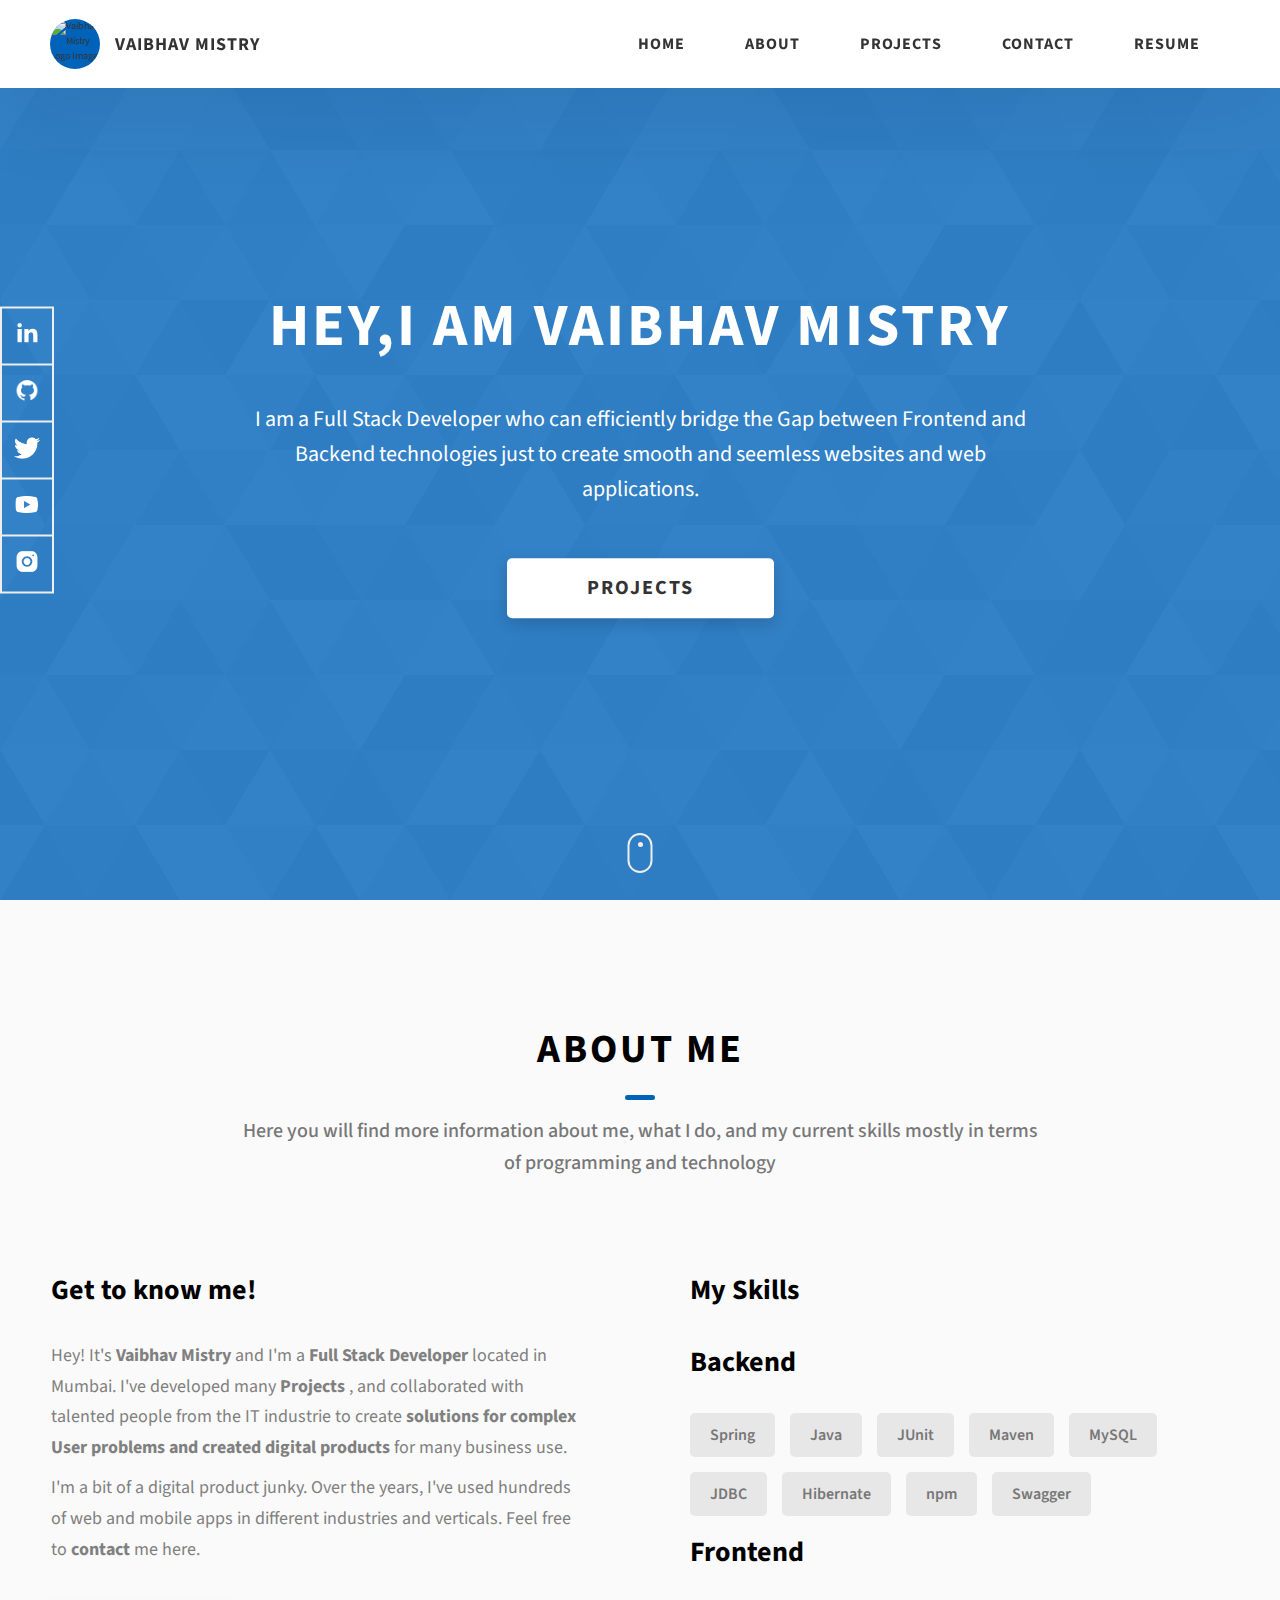
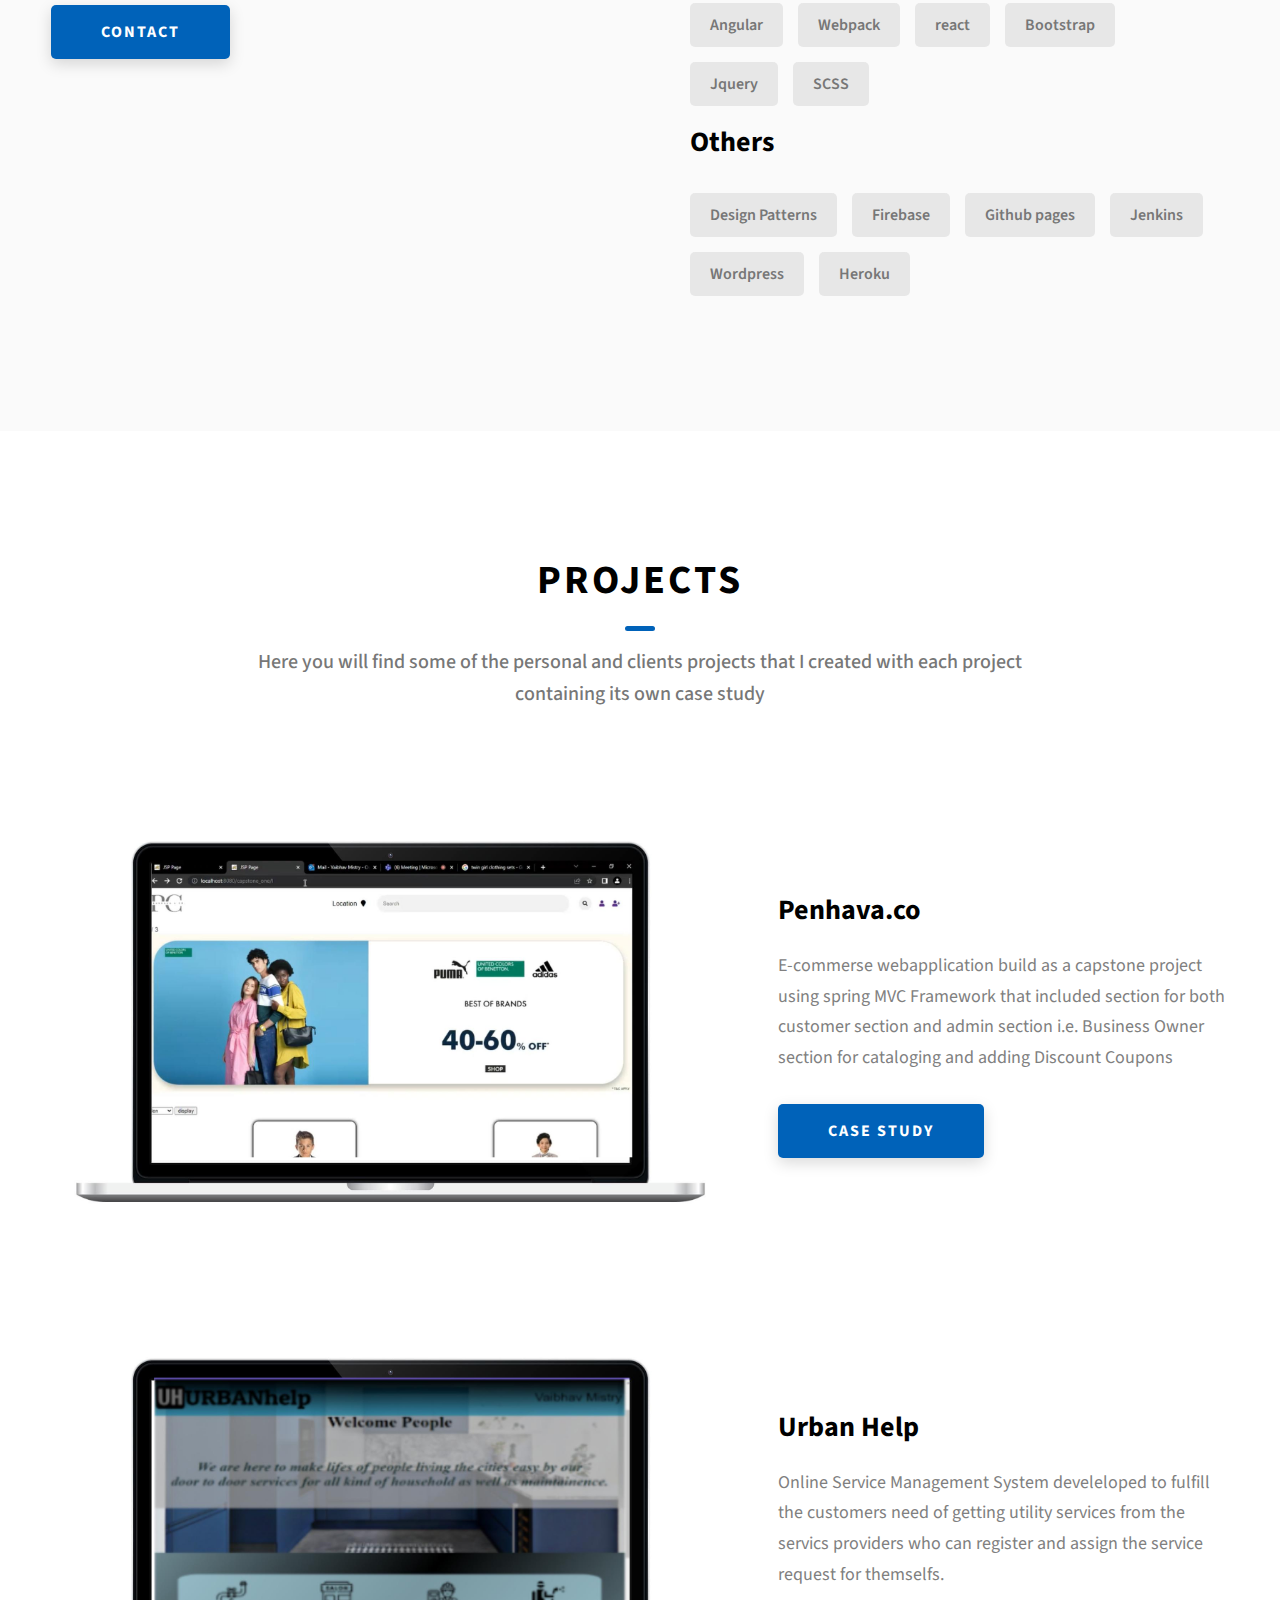
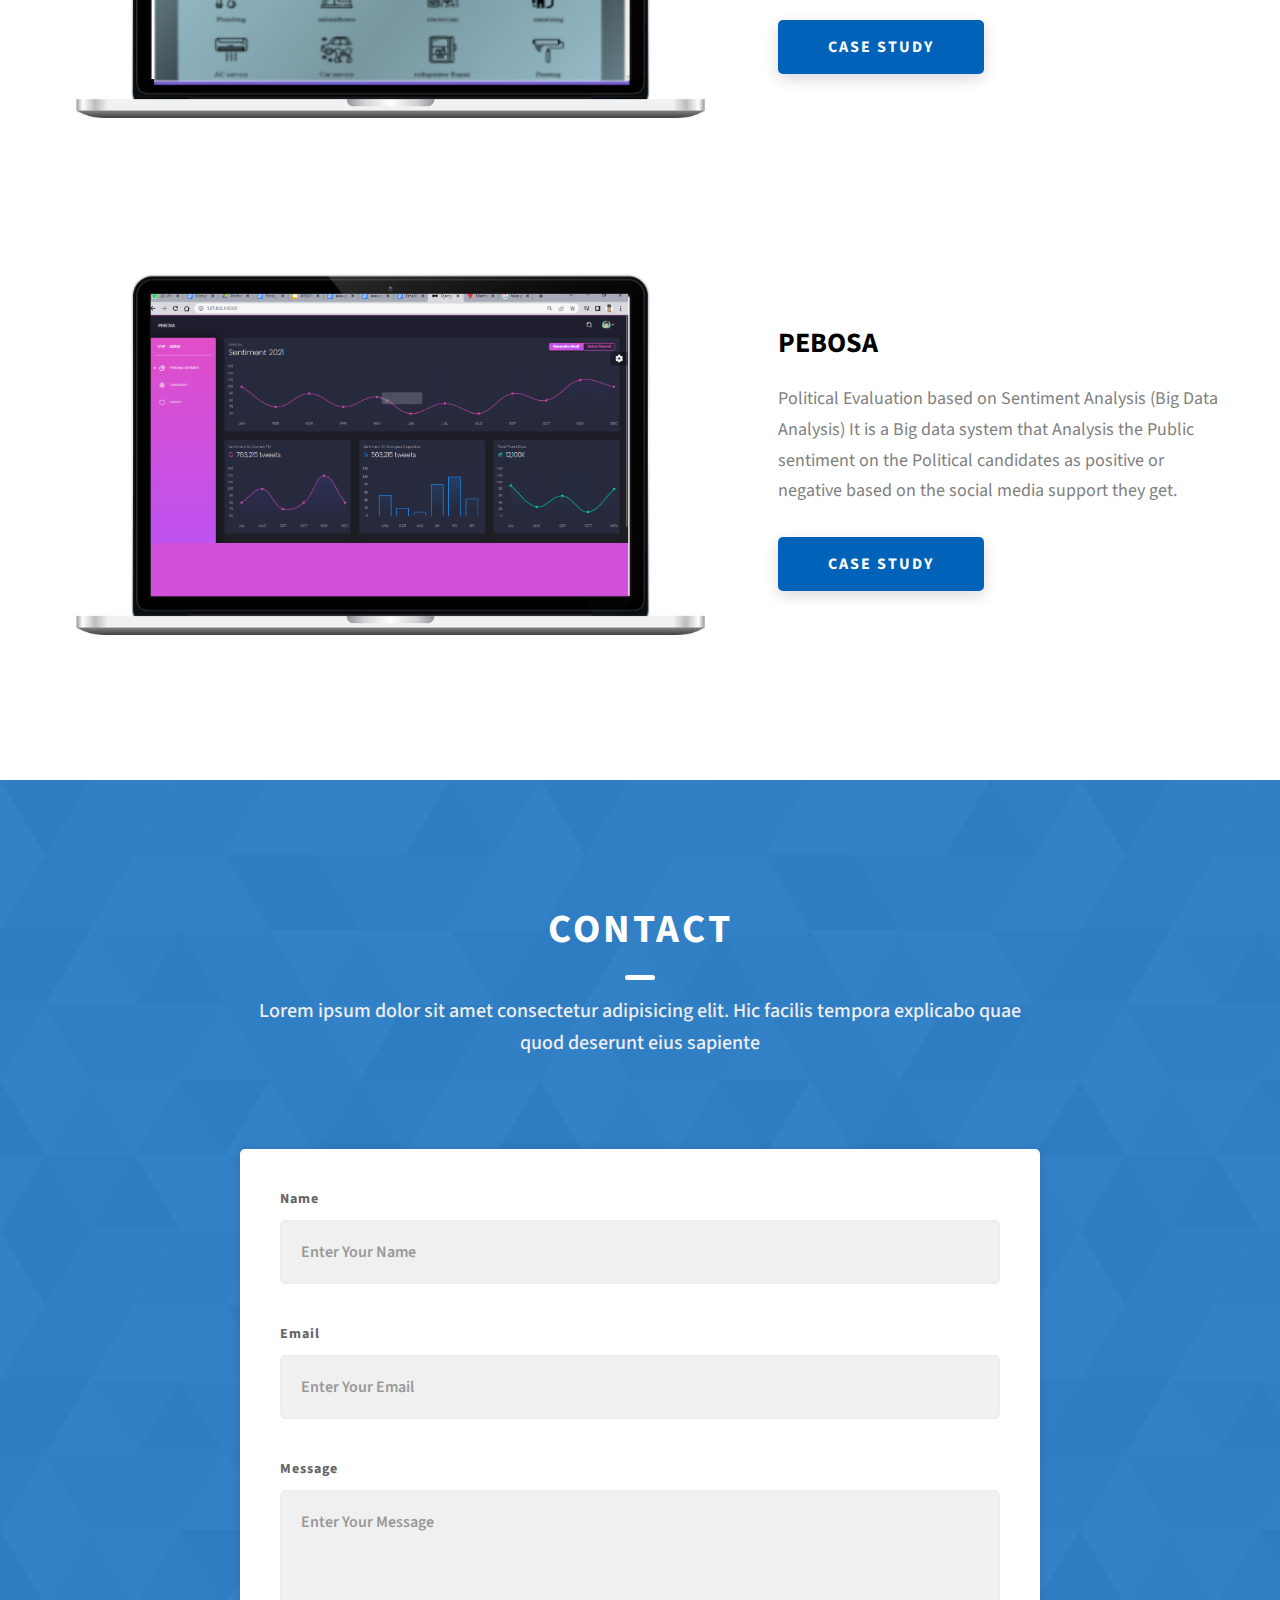
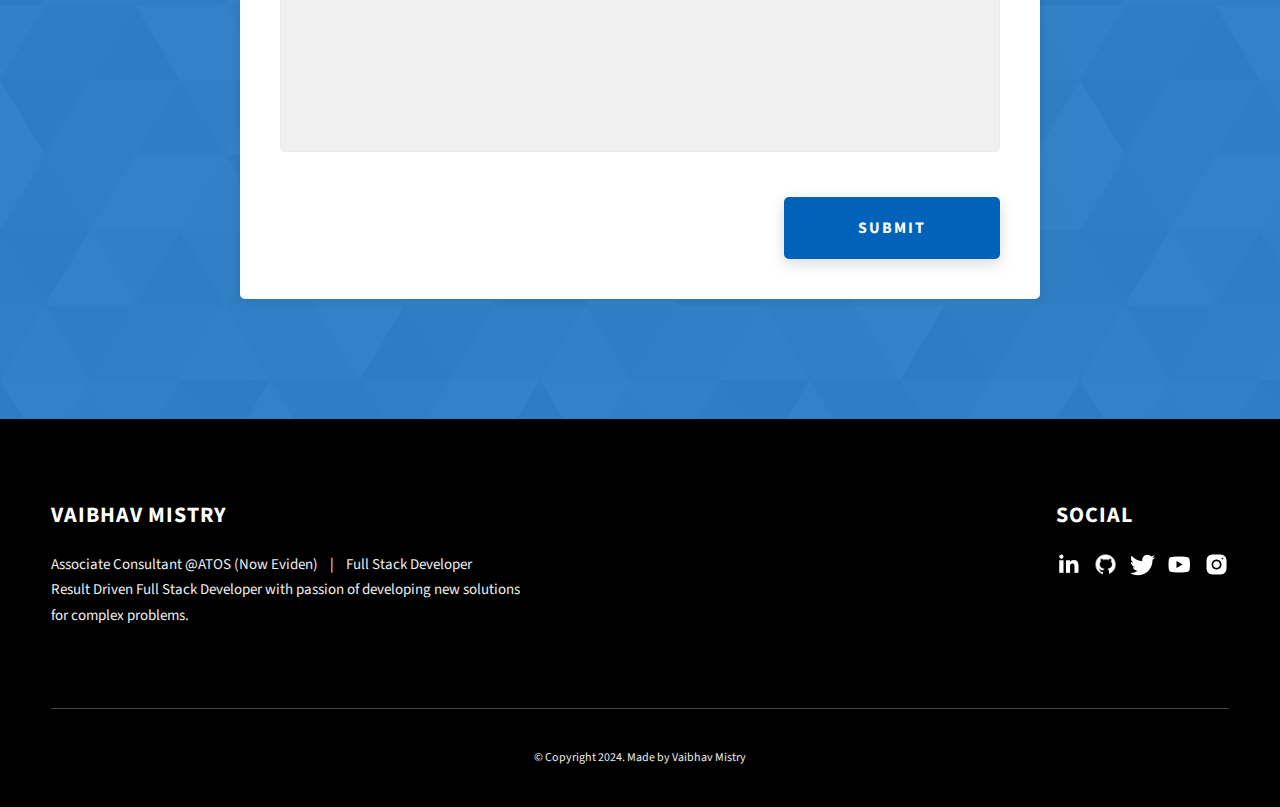
==== index1.html @ bd31952a "modified the portfolio" ====
<!DOCTYPE html>
<html lang="en">
  <head>
    <meta charset="UTF-8" />
    <meta name="viewport" content="width=device-width, initial-scale=1.0" />
    <meta http-equiv="X-UA-Compatible" content="ie=edge" />
    <title>Vaibhav Mistry</title>
    <meta name="description" content="Portfolio Template for Developer" />

    <link rel="stylesheet" href="style2.css" />

    <link rel="preconnect" href="https://fonts.googleapis.com" />
    <link rel="preconnect" href="https://fonts.gstatic.com" crossorigin />
    <link
      href="https://fonts.googleapis.com/css2?family=Source+Sans+Pro:wght@400;600;700;900&display=swap"
      rel="stylesheet"
    />
  </head>
  <body>
    <header class="header">
      <div class="header__content">
        <div class="header__logo-container">
          <div class="header__logo-img-cont">
            <img
              src="photo.jpg"
              alt="Vaibhav Mistry Logo Image"
              class="header__logo-img"
            />
          </div>
          <span class="header__logo-sub">Vaibhav Mistry</span>
        </div>
        <div class="header__main">
          <ul class="header__links">
            <li class="header__link-wrapper">
              <a href="./index.html" class="header__link"> Home </a>
            </li>
            <li class="header__link-wrapper">
              <a href="./index.html#about" class="header__link">About </a>
            </li>
            <li class="header__link-wrapper">
              <a href="./index.html#projects" class="header__link">
                Projects
              </a>
            </li>
            <li class="header__link-wrapper">
              <a href="./index.html#contact" class="header__link"> Contact </a>
            </li>
            <li class="header__link-wrapper">
              <a href="./index.html" class="header__link"> Resume </a>
            </li>
          </ul>
          <div class="header__main-ham-menu-cont">
            <img
              src="./assets/svg/ham-menu.svg"
              alt="hamburger menu"
              class="header__main-ham-menu"
            />
            <img
              src="./assets/svg/ham-menu-close.svg"
              alt="hamburger menu close"
              class="header__main-ham-menu-close d-none"
            />
          </div>
        </div>
      </div>
      <div class="header__sm-menu">
        <div class="header__sm-menu-content">
          <ul class="header__sm-menu-links">
            <li class="header__sm-menu-link">
              <a href="./index.html"> Home </a>
            </li>

            <li class="header__sm-menu-link">
              <a href="./index.html#about"> About </a>
            </li>

            <li class="header__sm-menu-link">
              <a href="./index.html#projects"> Projects </a>
            </li>

            <li class="header__sm-menu-link">
              <a href="./index.html#contact"> Contact </a>
            </li>
            <li class="header__sm-menu-link">
              <a href="./index.html" class="header__link"> Resume </a>
            </li>
          </ul>
        </div>
      </div>
    </header>
    <section class="home-hero">
      <div class="home-hero__content">
        <h1 class="heading-primary">Hey,I am Vaibhav Mistry</h1>
        <div class="home-hero__info">
          <p class="text-primary">
            I am a Full Stack Developer who can efficiently bridge the Gap between 
            Frontend and Backend technologies just to create smooth and seemless 
            websites and web applications.
          </p>
        </div>
        <div class="home-hero__cta">
          <a href="./#projects" class="btn btn--bg">Projects</a>
        </div>
      </div>
      <div class="home-hero__socials">
        <div class="home-hero__social">
          <a href="#" class="home-hero__social-icon-link">
            <img
              src="./assets/png/linkedin-ico.png"
              alt="icon"
              class="home-hero__social-icon"
            />
          </a>
        </div>
        <div class="home-hero__social">
          <a href="#" class="home-hero__social-icon-link">
            <img
              src="./assets/png/github-ico.png"
              alt="icon"
              class="home-hero__social-icon"
            />
          </a>
        </div>
        <div class="home-hero__social">
          <a href="#" class="home-hero__social-icon-link">
            <img
              src="./assets/png/twitter-ico.png"
              alt="icon"
              class="home-hero__social-icon"
            />
          </a>
        </div>
        <div class="home-hero__social">
          <a href="#" class="home-hero__social-icon-link">
            <img
              src="./assets/png/yt-ico.png"
              alt="icon"
              class="home-hero__social-icon"
            />
          </a>
        </div>
        <div class="home-hero__social">
          <a
            href="#"
            class="home-hero__social-icon-link home-hero__social-icon-link--bd-none"
          >
            <img
              src="./assets/png/insta-ico.png"
              alt="icon"
              class="home-hero__social-icon"
            />
          </a>
        </div>
      </div>
      <div class="home-hero__mouse-scroll-cont">
        <div class="mouse"></div>
      </div>
    </section>
    <section id="about" class="about sec-pad">
      <div class="main-container">
        <h2 class="heading heading-sec heading-sec__mb-med">
          <span class="heading-sec__main">About Me</span>
          <span class="heading-sec__sub">
            Here you will find more information about me, what I do, 
            and my current skills mostly in terms of programming and technology
          </span>
        </h2>
        <div class="about__content">
          <div class="about__content-main">
            <h3 class="about__content-title">Get to know me!</h3>
            <div class="about__content-details">
              <p class="about__content-details-para">
                Hey! It's
                <strong>Vaibhav Mistry</strong>
                and I'm a <strong>Full Stack Developer </strong> located in
                Mumbai. I've developed many 
                <strong> Projects </strong>
                , and collaborated
                with talented people from the IT industrie to create
                <strong>solutions for complex User problems and created digital products </strong>
                for many business use.
              </p>
              <p class="about__content-details-para">
                I'm a bit of a digital product junky. Over the years, I've used
                hundreds of web and mobile apps in different industries and
                verticals. Feel free to
                <strong>contact</strong> me here.
              </p>
            </div>
            <a href="./#contact" class="btn btn--med btn--theme dynamicBgClr"
              >Contact</a
            >
          </div>
          <div class="about__content-skills">
            <h3 class="about__content-title">My Skills</h3>
            <h6 class="about__content-title">Backend</h6>
            <div class="skills">
              <div class="skills__skill">Spring</div>
              <div class="skills__skill">Java</div>
              <div class="skills__skill">JUnit</div>
              <div class="skills__skill">Maven</div>
              <div class="skills__skill">MySQL</div>
              <div class="skills__skill">JDBC</div>
              <div class="skills__skill">Hibernate</div>
              <div class="skills__skill">npm</div>
              <div class="skills__skill">Swagger</div>
              
              
              
              <!-- <div class="skills__skill">Angular</div> -->
              <!-- <div class="skills__skill">Web technologies</div> -->
              <!-- <div class="skills__skill">CSS</div> -->
              <!-- <div class="skills__skill">JavaScript</div> -->
              <!-- <div class="skills__skill">Relational DB's</div>
                <div class="skills__skill">Git</div>
                <div class="skills__skill">Jenkins</div>
                <div class="skills__skill">React</div>
                <div class="skills__skill">Wordpress</div>
                <div class="skills__skill">Graphic designing</div> -->
            </div>
            <h6 class="about__content-title">Frontend</h6>
            <div class="skills">
                <!-- <div class="skills__skill">Spring Framework</div>
                    <div class="skills__skill">Java</div> -->
                    <div class="skills__skill">Angular</div>
                    <div class="skills__skill">Webpack</div>
                    <div class="skills__skill">react</div>
                    <div class="skills__skill">Bootstrap</div>
                    <div class="skills__skill">Jquery</div>
                    <div class="skills__skill">SCSS</div>

                    
                    <!-- <div class="skills__skill">Relational DB's</div>
                        <div class="skills__skill">Git</div>
                        <div class="skills__skill">Jenkins</div>
                        <div class="skills__skill">Wordpress</div>
                        <div class="skills__skill">Graphic designing</div> -->
                    </div>
                    <h6 class="about__content-title">Others</h6>
                    <div class="skills">
                        <!-- <div class="skills__skill">Spring Framework</div>
                            <div class="skills__skill">Java</div> -->
                            <!-- <div class="skills__skill">Angular</div>
                                <div class="skills__skill">HTML</div>
                                <div class="skills__skill">CSS</div>
                                <div class="skills__skill">JavaScript</div>
                                <div class="skills__skill">React</div> -->
                                <div class="skills__skill">Design Patterns</div>
                                <div class="skills__skill">Firebase</div>
                                <div class="skills__skill">Github pages</div>
              <div class="skills__skill">Jenkins</div>
              <div class="skills__skill">Wordpress</div>
              <div class="skills__skill">Heroku</div>
            </div>
          </div>
        </div>
      </div>
    </section>
    <section id="projects" class="projects sec-pad">
      <div class="main-container">
        <h2 class="heading heading-sec heading-sec__mb-bg">
          <span class="heading-sec__main">Projects</span>
          <span class="heading-sec__sub">
            Here you will find some of the personal and clients projects that I created with each project containing its own case study
          </span>
        </h2>

        <div class="projects__content">
          <div class="projects__row">
            <div class="projects__row-img-cont">
              <img
                src="./assets/jpeg/Media (1).jpg"
                alt="Software Screenshot"
                class="projects__row-img"
                loading="lazy"
              />
            </div>
            <div class="projects__row-content">
              <h3 class="projects__row-content-title">Penhava.co</h3>
              <p class="projects__row-content-desc">
                E-commerse webapplication build as a capstone project using 
                spring MVC Framework that included section for both customer section 
                and admin section i.e. Business Owner section for cataloging and adding Discount Coupons 
              </p>
              <a
                href="./project-1.html"
                class="btn btn--med btn--theme dynamicBgClr"
                target="_blank"
                >Case Study</a
              >
            </div>
          </div>
          <div class="projects__row">
            <div class="projects__row-img-cont">
              <img
                src="./assets/jpeg/Media (2).jpg"
                alt="Software Screenshot"
                class="projects__row-img"
                loading="lazy"
              />
            </div>
            <div class="projects__row-content">
              <h3 class="projects__row-content-title">Urban Help</h3>
              <p class="projects__row-content-desc">
                Online Service Management System develeloped to fulfill the customers need 
                of getting utility services from the servics providers who can register and 
                assign the service request for themselfs.
              </p>
              <a
                href="./project-2.html"
                class="btn btn--med btn--theme dynamicBgClr"
                target="_blank"
                >Case Study</a
              >
            </div>
          </div>
          <div class="projects__row">
            <div class="projects__row-img-cont">
              <img
                src="./assets/jpeg/Media (3).png"
                alt="Software Screenshot"
                class="projects__row-img"
                loading="lazy"
              />
            </div>
            <div class="projects__row-content">
              <h3 class="projects__row-content-title">PEBOSA</h3>
              <p class="projects__row-content-desc">
                Political Evaluation based on Sentiment Analysis (Big Data Analysis)
                It is a Big data system that Analysis the Public sentiment on the Political
                candidates as positive or negative based on the social media support 
                they get.
              </p>
              <a
                href="./project-3.html"
                class="btn btn--med btn--theme dynamicBgClr"
                target="_blank"
                >Case Study</a
              >
            </div>
          </div>
        </div>
      </div>
    </section>
    <section id="contact" class="contact sec-pad dynamicBg">
      <div class="main-container">
        <h2 class="heading heading-sec heading-sec__mb-med">
          <span class="heading-sec__main heading-sec__main--lt">Contact</span>
          <span class="heading-sec__sub heading-sec__sub--lt">
            Lorem ipsum dolor sit amet consectetur adipisicing elit. Hic facilis
            tempora explicabo quae quod deserunt eius sapiente
          </span>
        </h2>
        <div class="contact__form-container">
          <form action="#" class="contact__form">
            <div class="contact__form-field">
              <label class="contact__form-label" for="name">Name</label>
              <input
                required
                placeholder="Enter Your Name"
                type="text"
                class="contact__form-input"
                name="name"
                id="name"
              />
            </div>
            <div class="contact__form-field">
              <label class="contact__form-label" for="email">Email</label>
              <input
                required
                placeholder="Enter Your Email"
                type="text"
                class="contact__form-input"
                name="email"
                id="email"
              />
            </div>
            <div class="contact__form-field">
              <label class="contact__form-label" for="message">Message</label>
              <textarea
                required
                cols="30"
                rows="10"
                class="contact__form-input"
                placeholder="Enter Your Message"
                name="message"
                id="message"
              ></textarea>
            </div>
            <button type="submit" class="btn btn--theme contact__btn">
              Submit
            </button>
          </form>
        </div>
      </div>
    </section>
    <footer class="main-footer">
      <div class="main-container">
        <div class="main-footer__upper">
          <div class="main-footer__row main-footer__row-1">
            <h2 class="heading heading-sm main-footer__heading-sm">
              <span>Social</span>
            </h2>
            <div class="main-footer__social-cont">
              <a target="_blank" rel="noreferrer" href="#">
                <img
                  class="main-footer__icon"
                  src="./assets/png/linkedin-ico.png"
                  alt="icon"
                />
              </a>
              <a target="_blank" rel="noreferrer" href="#">
                <img
                  class="main-footer__icon"
                  src="./assets/png/github-ico.png"
                  alt="icon"
                />
              </a>
              <a target="_blank" rel="noreferrer" href="#">
                <img
                  class="main-footer__icon"
                  src="./assets/png/twitter-ico.png"
                  alt="icon"
                />
              </a>
              <a target="_blank" rel="noreferrer" href="#">
                <img
                  class="main-footer__icon"
                  src="./assets/png/yt-ico.png"
                  alt="icon"
                />
              </a>
              <a target="_blank" rel="noreferrer" href="#">
                <img
                  class="main-footer__icon main-footer__icon--mr-none"
                  src="./assets/png/insta-ico.png"
                  alt="icon"
                />
              </a>
            </div>
          </div>
          <div class="main-footer__row main-footer__row-2">
            <h4 class="heading heading-sm text-lt">Vaibhav Mistry</h4>
            <p class="main-footer__short-desc">
              Associate Consultant @ATOS (Now Eviden) &nbsp;&nbsp;  | &nbsp;&nbsp;  Full Stack Developer<br>
              Result Driven Full Stack Developer with passion of developing new solutions for complex problems.
            </p>
          </div>
        </div>

        <!-- If you give me some credit or shoutout here by linking to my website, then it will be a big thing for me and will help me a lot :) -->
        <div class="main-footer__lower">
          &copy; Copyright 2024. Made by Vaibhav Mistry
        </div>
      </div>
    </footer>

    <script src="./index.js"></script>
  </body>
</html>
---- style2.css ----
/*
0 - 600px:      Phone
600 - 900px:    Tablet portrait
900 - 1200px:   Tablet landscape
[1200 - 1800] is where our normal styles apply
1800px + :      Big desktop
$breakpoint arguement choices:
- phone
- tab-port
- tab-land
- big-desktop

Inside media queries 1em is always 16px i.e 1em = 16px at every screen size only inside media queries
*/
*,
*::after,
*::before {
  margin: 0;
  padding: 0;
  box-sizing: inherit;
  font-family: inherit; }

html {
  font-size: 62.5%;
  scroll-behavior: smooth; }
  @media only screen and (max-width: 75em) {
    html {
      font-size: 59%; } }
  @media only screen and (max-width: 56.25em) {
    html {
      font-size: 56%; } }
  @media only screen and (min-width: 112.5em) {
    html {
      font-size: 65%; } }

body {
  box-sizing: border-box;
  position: relative;
  line-height: 1.5;
  font-family: sans-serif;
  overflow-x: hidden;
  overflow-y: scroll;
  font-family: 'Source Sans Pro', sans-serif; }

a {
  text-decoration: none;
  color: inherit; }

li {
  list-style: none; }

input:focus,
button:focus,
a:focus,
textarea:focus {
  outline: none; }

button {
  border: none;
  cursor: pointer; }

textarea {
  resize: none; }

.heading-primary {
  font-size: 6rem;
  text-transform: uppercase;
  letter-spacing: 3px;
  text-align: center; }
  @media only screen and (max-width: 37.5em) {
    .heading-primary {
      font-size: 4.5rem; } }

.heading-sec__mb-bg {
  margin-bottom: 11rem; }
  @media only screen and (max-width: 56.25em) {
    .heading-sec__mb-bg {
      margin-bottom: 8rem; } }

.heading-sec__mb-med {
  margin-bottom: 9rem; }
  @media only screen and (max-width: 56.25em) {
    .heading-sec__mb-med {
      margin-bottom: 8rem; } }

.heading-sec__main {
  display: block;
  font-size: 4rem;
  text-transform: uppercase;
  letter-spacing: 1px;
  letter-spacing: 3px;
  text-align: center;
  margin-bottom: 3.5rem;
  position: relative; }
  .heading-sec__main--lt {
    color: #fff; }
    .heading-sec__main--lt::after {
      content: '';
      background: #fff !important; }
  .heading-sec__main::after {
    content: '';
    position: absolute;
    top: calc(100% + 1.5rem);
    height: 5px;
    width: 3rem;
    background: #0062b9;
    left: 50%;
    transform: translateX(-50%);
    border-radius: 5px; }
    @media only screen and (max-width: 37.5em) {
      .heading-sec__main::after {
        top: calc(100% + 1.2rem); } }

.heading-sec__sub {
  display: block;
  text-align: center;
  color: #777;
  font-size: 2rem;
  font-weight: 500;
  max-width: 80rem;
  margin: auto;
  line-height: 1.6; }
  @media only screen and (max-width: 37.5em) {
    .heading-sec__sub {
      font-size: 1.8rem; } }
  .heading-sec__sub--lt {
    color: #eee; }

.heading-sm {
  font-size: 2.2rem;
  text-transform: uppercase;
  letter-spacing: 1px; }

.main-container {
  max-width: 120rem;
  margin: auto;
  width: 92%; }

.btn {
  background: #fff;
  color: #333;
  text-transform: uppercase;
  letter-spacing: 2px;
  display: inline-block;
  font-weight: 700;
  border-radius: 5px;
  box-shadow: 0 5px 15px 0 rgba(0, 0, 0, 0.15);
  transition: transform .3s; }
  .btn:hover {
    transform: translateY(-3px); }
  .btn--bg {
    padding: 1.5rem 8rem;
    font-size: 2rem; }
  .btn--med {
    padding: 1.5rem 5rem;
    font-size: 1.6rem; }
  .btn--theme {
    background: #0062b9;
    color: #fff; }
  .btn--theme-inv {
    color: #0062b9;
    background: #fff;
    border: 2px solid #0062b9;
    box-shadow: none;
    padding: calc(1.5rem - 2px) calc(5rem - 2px); }

.sec-pad {
  padding: 12rem 0; }
  @media only screen and (max-width: 56.25em) {
    .sec-pad {
      padding: 8rem 0; } }

.text-primary {
  color: #fff;
  font-size: 2.2rem;
  text-align: center;
  width: 100%;
  line-height: 1.6; }
  @media only screen and (max-width: 37.5em) {
    .text-primary {
      font-size: 2rem; } }

.d-none {
  display: none; }

.home-hero {
  color: #fff;
  background: linear-gradient(to right, rgba(0, 98, 185, 0.8), rgba(0, 98, 185, 0.8)), url(../../assets/svg/common-bg.svg);
  background-position: center;
  height: 100vh;
  min-height: 80rem;
  max-height: 120rem;
  position: relative; }
  @media only screen and (max-width: 37.5em) {
    .home-hero {
      height: unset;
      min-height: unset; } }
  .home-hero__socials {
    position: absolute;
    top: 50%;
    border: 2px solid #eee;
    border-left: 2px solid #eee;
    transform: translateY(-50%); }
    @media only screen and (max-width: 56.25em) {
      .home-hero__socials {
        display: none; } }
  .home-hero__mouse-scroll-cont {
    position: absolute;
    bottom: 3%;
    left: 50%;
    transform: translateX(-50%); }
    @media only screen and (max-width: 37.5em) {
      .home-hero__mouse-scroll-cont {
        display: none; } }
  .home-hero__social {
    width: 5rem; }
  .home-hero__social-icon-link {
    width: 100%;
    display: block;
    padding: 1.2rem;
    border-bottom: 2px solid #eee;
    transition: background .3s; }
    .home-hero__social-icon-link:hover {
      background: rgba(255, 255, 255, 0.1); }
    .home-hero__social-icon-link--bd-none {
      border-bottom: 0; }
  .home-hero__social-icon {
    width: 100%; }
  .home-hero__content {
    position: absolute;
    top: 50%;
    left: 50%;
    transform: translate(-50%, -50%);
    max-width: 90rem;
    width: 92%; }
    @media only screen and (max-width: 37.5em) {
      .home-hero__content {
        padding: 19rem 0 13rem 0;
        margin: auto;
        position: static;
        transform: translate(0, 0); } }
  .home-hero__info {
    margin: 3rem auto 0 auto;
    max-width: 80rem; }
  .home-hero__cta {
    margin-top: 5rem;
    text-align: center; }

.about {
  background: #fafafa; }
  .about__content {
    display: grid;
    grid-template-columns: 1fr 1fr;
    grid-gap: 10rem; }
    @media only screen and (max-width: 56.25em) {
      .about__content {
        grid-template-columns: 1fr;
        grid-gap: 8rem; } }
    .about__content-title {
      font-weight: 700;
      font-size: 2.8rem;
      margin-bottom: 3rem; }
      @media only screen and (max-width: 37.5em) {
        .about__content-title {
          font-size: 2.4rem; } }
    .about__content-details-para {
      font-size: 1.8rem;
      color: grey;
      max-width: 60rem;
      line-height: 1.7;
      margin-bottom: 1rem; }
      .about__content-details-para--hl {
        font-weight: 700;
        margin: 0 3px; }
      .about__content-details-para:last-child {
        margin-bottom: 4rem; }

.projects__row {
  display: grid;
  grid-template-columns: 1.5fr 1fr;
  grid-gap: 5rem;
  margin-bottom: 11rem; }
  @media only screen and (max-width: 56.25em) {
    .projects__row {
      grid-template-columns: 1fr;
      grid-gap: 2rem;
      margin-bottom: 8rem; } }
  @media only screen and (max-width: 56.25em) {
    .projects__row {
      text-align: center; } }
  .projects__row:last-child {
    margin-bottom: 0; }
  .projects__row-img-cont {
    overflow: hidden; }
  .projects__row-img {
    width: 100%;
    display: block;
    object-fit: cover; }
  .projects__row-content {
    padding: 2rem 0;
    display: flex;
    justify-content: center;
    flex-direction: column;
    align-items: flex-start; }
    @media only screen and (max-width: 56.25em) {
      .projects__row-content {
        align-items: center; } }
    .projects__row-content-title {
      font-weight: 700;
      font-size: 2.8rem;
      margin-bottom: 2rem; }
      @media only screen and (max-width: 37.5em) {
        .projects__row-content-title {
          font-size: 2.4rem; } }
    .projects__row-content-desc {
      font-size: 1.8rem;
      color: grey;
      max-width: 60rem;
      line-height: 1.7;
      margin-bottom: 3rem; }
      @media only screen and (max-width: 37.5em) {
        .projects__row-content-desc {
          font-size: 1.7rem; } }

.contact {
  background: linear-gradient(to right, rgba(0, 98, 185, 0.8), rgba(0, 98, 185, 0.8)), url(../../assets/svg/common-bg.svg);
  background-size: cover;
  background-position: center; }
  .contact__form-container {
    box-shadow: 0 0 10px rgba(0, 0, 0, 0.1);
    background: white;
    padding: 4rem;
    margin-top: 6rem;
    max-width: 80rem;
    text-align: right;
    width: 95%;
    border-radius: 5px;
    margin: 5rem auto 0 auto; }
    @media only screen and (max-width: 37.5em) {
      .contact__form-container {
        padding: 3rem; } }
  .contact__form-field {
    margin-bottom: 4rem; }
    @media only screen and (max-width: 37.5em) {
      .contact__form-field {
        margin-bottom: 3rem; } }
  .contact__form-label {
    color: #666;
    font-size: 1.4rem;
    letter-spacing: 1px;
    font-weight: 700;
    margin-bottom: 1rem;
    display: block;
    text-align: left; }
  .contact__form-input {
    color: #333;
    padding: 2rem;
    width: 100%;
    border: 1px solid #ebebeb;
    font-size: 1.6rem;
    letter-spacing: 0px;
    background: #f0f0f0;
    border-radius: 5px;
    font-weight: 600;
    /* Code for Modern Browsers */
    /* Code for WebKit, Blink, Edge */
    /* Code for Internet Explorer 10-11 */
    /* Code for Microsoft Edge */
    /* Code for Mozilla Firefox 4 to 18 */
    /* Code for Mozilla Firefox 19+ */ }
    .contact__form-input::placeholder {
      color: #999;
      font-weight: 600;
      font-size: 1.6rem; }
    .contact__form-input::-webkit-input-placeholder {
      color: #999;
      font-weight: 600;
      font-size: 1.6rem; }
    .contact__form-input:-ms-input-placeholder {
      color: #999;
      font-weight: 600;
      font-size: 1.6rem; }
    .contact__form-input::-ms-input-placeholder {
      color: #999;
      font-weight: 600;
      font-size: 1.6rem; }
    .contact__form-input:-moz-placeholder {
      opacity: 1;
      color: #999;
      font-weight: 600;
      font-size: 1.6rem; }
    .contact__form-input::-moz-placeholder {
      opacity: 1;
      color: #999;
      font-weight: 600;
      font-size: 1.6rem; }
  .contact__btn {
    width: 30%;
    padding: 2rem 4rem;
    font-size: 1.6rem; }
    @media only screen and (max-width: 37.5em) {
      .contact__btn {
        width: 100%; } }

.project-cs-hero {
  color: #fff;
  background: linear-gradient(to right, rgba(0, 98, 185, 0.8), rgba(0, 98, 185, 0.8)), url(../../assets/svg/common-bg.svg);
  background-size: cover;
  background-position: center;
  position: relative; }
  @media only screen and (max-width: 37.5em) {
    .project-cs-hero {
      height: unset;
      min-height: unset; } }
  .project-cs-hero__content {
    padding: 25rem 0 17rem 0;
    max-width: 90rem;
    width: 92%;
    margin: auto; }
    @media only screen and (max-width: 37.5em) {
      .project-cs-hero__content {
        padding: 19rem 0 13rem 0;
        margin: auto;
        position: static;
        transform: translate(0, 0); } }
  .project-cs-hero__info {
    margin: 3rem auto 0 auto;
    max-width: 80rem; }
  .project-cs-hero__cta {
    margin-top: 5rem;
    text-align: center; }

.project-details__content {
  padding: 8rem 0;
  max-width: 90rem;
  margin: auto; }
  .project-details__content-title {
    font-weight: 700;
    font-size: 2.8rem;
    margin-bottom: 3rem; }
    @media only screen and (max-width: 37.5em) {
      .project-details__content-title {
        font-size: 2.4rem; } }

.project-details__showcase-img-cont {
  width: 100%;
  margin-bottom: 6rem; }

.project-details__showcase-img {
  width: 100%; }

.project-details__content-main {
  width: 100%;
  max-width: 70rem;
  margin: auto; }

.project-details__desc {
  margin: 0 0 7rem 0; }
  .project-details__desc-para {
    font-size: 1.8rem;
    line-height: 1.7;
    color: grey;
    margin-bottom: 2rem; }

.project-details__tools-used {
  margin: 0 0 7rem 0; }
  .project-details__tools-used-list {
    display: flex;
    flex-wrap: wrap; }
  .project-details__tools-used-item {
    padding: 1rem 2rem;
    margin-bottom: 1.5rem;
    margin-right: 1.5rem;
    font-size: 1.6rem;
    background: rgba(153, 153, 153, 0.2);
    border-radius: 5px;
    font-weight: 600;
    color: #777; }

.project-details__links {
  margin: 0 0; }
  .project-details__links-btn {
    margin-right: 2rem; }
    @media only screen and (max-width: 37.5em) {
      .project-details__links-btn {
        margin-right: 0;
        width: 70%;
        margin-bottom: 2rem;
        text-align: center; } }
    .project-details__links-btn:last-child {
      margin: 0; }
      @media only screen and (max-width: 37.5em) {
        .project-details__links-btn:last-child {
          margin: 0; } }

.header {
  position: fixed;
  width: 100%;
  z-index: 1000;
  background: #000;
  background: #fff;
  box-shadow: 0 10px 100px rgba(0, 0, 0, 0.1); }
  .header__content {
    display: flex;
    align-items: center;
    justify-content: space-between;
    padding: 1rem 5rem; }
    @media only screen and (max-width: 56.25em) {
      .header__content {
        padding: 0 2rem; } }
  .header__logo-container {
    display: flex;
    align-items: center;
    cursor: pointer;
    color: #333;
    transition: color .3s; }
    .header__logo-container:hover {
      color: #0062b9; }
  .header__logo-img-cont {
    width: 5rem;
    height: 5rem;
    border-radius: 50px;
    overflow: hidden;
    margin-right: 1.5rem;
    background: #0062b9; }
    @media only screen and (max-width: 56.25em) {
      .header__logo-img-cont {
        width: 4.5rem;
        height: 4.5rem;
        margin-right: 1.2rem; } }
  .header__logo-img {
    width: 100%;
    height: 100%;
    object-fit: cover;
    object-position: center;
    display: block; }
  .header__logo-sub {
    font-size: 1.8rem;
    text-transform: uppercase;
    font-weight: 700;
    letter-spacing: 1px; }
  .header__links {
    display: flex; }
    @media only screen and (max-width: 37.5em) {
      .header__links {
        display: none; } }
  .header__link {
    padding: 2.2rem 3rem;
    display: inline-block;
    font-size: 1.6rem;
    color: #333;
    text-transform: uppercase;
    letter-spacing: 1px;
    font-weight: 700;
    transition: color .3s; }
    .header__link:hover {
      color: #0062b9; }
    @media only screen and (max-width: 56.25em) {
      .header__link {
        padding: 3rem 1.8rem;
        font-size: 1.5rem; } }
  .header__main-ham-menu-cont {
    display: none;
    width: 3rem;
    padding: 2.2rem 0; }
    @media only screen and (max-width: 37.5em) {
      .header__main-ham-menu-cont {
        display: block; } }
  .header__main-ham-menu {
    width: 100%; }
  .header__main-ham-menu-close {
    width: 100%; }
  .header__sm-menu {
    background: #fff;
    position: absolute;
    width: 100%;
    top: 100%;
    visibility: hidden;
    opacity: 0;
    transition: all .3s;
    box-shadow: 0px 5px 5px 0px rgba(0, 0, 0, 0.1);
    -webkit-box-shadow: 0px 5px 5px 0px rgba(0, 0, 0, 0.1);
    -moz-box-shadow: 0px 5px 5px 0px rgba(0, 0, 0, 0.1); }
    .header__sm-menu--active {
      visibility: hidden;
      opacity: 0; }
      @media only screen and (max-width: 37.5em) {
        .header__sm-menu--active {
          visibility: visible;
          opacity: 1; } }
  .header__sm-menu-link a {
    display: block;
    text-decoration: none;
    padding: 2.5rem 3rem;
    font-size: 1.6rem;
    color: #333;
    text-align: right;
    border-bottom: 1px solid #eee;
    font-weight: 700;
    text-transform: uppercase;
    letter-spacing: 2px;
    transition: color .3s; }
    .header__sm-menu-link a:hover {
      color: #0062b9; }
  .header__sm-menu-link:first-child a {
    border-top: 1px solid #eee; }
  .header__sm-menu-link-last {
    border-bottom: 0; }

.main-footer {
  background: #000;
  color: #fff; }
  .main-footer__upper {
    display: flex;
    justify-content: space-between;
    padding: 8rem 0; }
    @media only screen and (max-width: 56.25em) {
      .main-footer__upper {
        padding: 6rem 0; } }
    @media only screen and (max-width: 37.5em) {
      .main-footer__upper {
        display: block; } }
  .main-footer__row-1 {
    order: 2; }
    @media only screen and (max-width: 56.25em) {
      .main-footer__row-1 {
        margin-bottom: 5rem; } }
  .main-footer__row-2 {
    width: 40%;
    order: 1;
    max-width: 50rem; }
    @media only screen and (max-width: 56.25em) {
      .main-footer__row-2 {
        width: 100%; } }
  .main-footer__short-desc {
    margin-top: 2rem;
    color: #eee;
    font-size: 1.5rem;
    line-height: 1.7; }
  .main-footer__social-cont {
    margin-top: 2rem; }
  .main-footer__icon {
    margin-right: 1rem;
    width: 2.5rem; }
    .main-footer__icon--mr-none {
      margin-right: 0; }
  .main-footer__lower {
    padding: 4rem 0;
    border-top: 1px solid #444;
    color: #eee;
    font-size: 1.2rem;
    text-align: left;
    text-align: center; }
    .main-footer__lower a {
      text-decoration: underline;
      font-weight: bold;
      margin-left: 2px; }
    @media only screen and (max-width: 56.25em) {
      .main-footer__lower {
        padding: 3.5rem 0; } }

.skills {
  display: flex;
  flex-wrap: wrap; }
  .skills__skill {
    padding: 1rem 2rem;
    margin-bottom: 1.5rem;
    margin-right: 1.5rem;
    font-size: 1.6rem;
    background: rgba(153, 153, 153, 0.2);
    border-radius: 5px;
    font-weight: 600;
    color: #777; }

.mouse {
  width: 25px;
  height: 40px;
  border: 2px solid #eee;
  border-radius: 60px;
  position: relative;
  overflow: hidden; }
  .mouse::before {
    content: '';
    width: 5px;
    height: 5px;
    position: absolute;
    top: 7px;
    left: 50%;
    transform: translateX(-50%);
    background-color: #eee;
    border-radius: 50%;
    opacity: 1;
    animation: wheel 1.3s infinite;
    -webkit-animation: wheel 1.3s infinite; }

@keyframes wheel {
  to {
    opacity: 0;
    top: 27px; } }

@-webkit-keyframes wheel {
  to {
    opacity: 0;
    top: 27px; } }
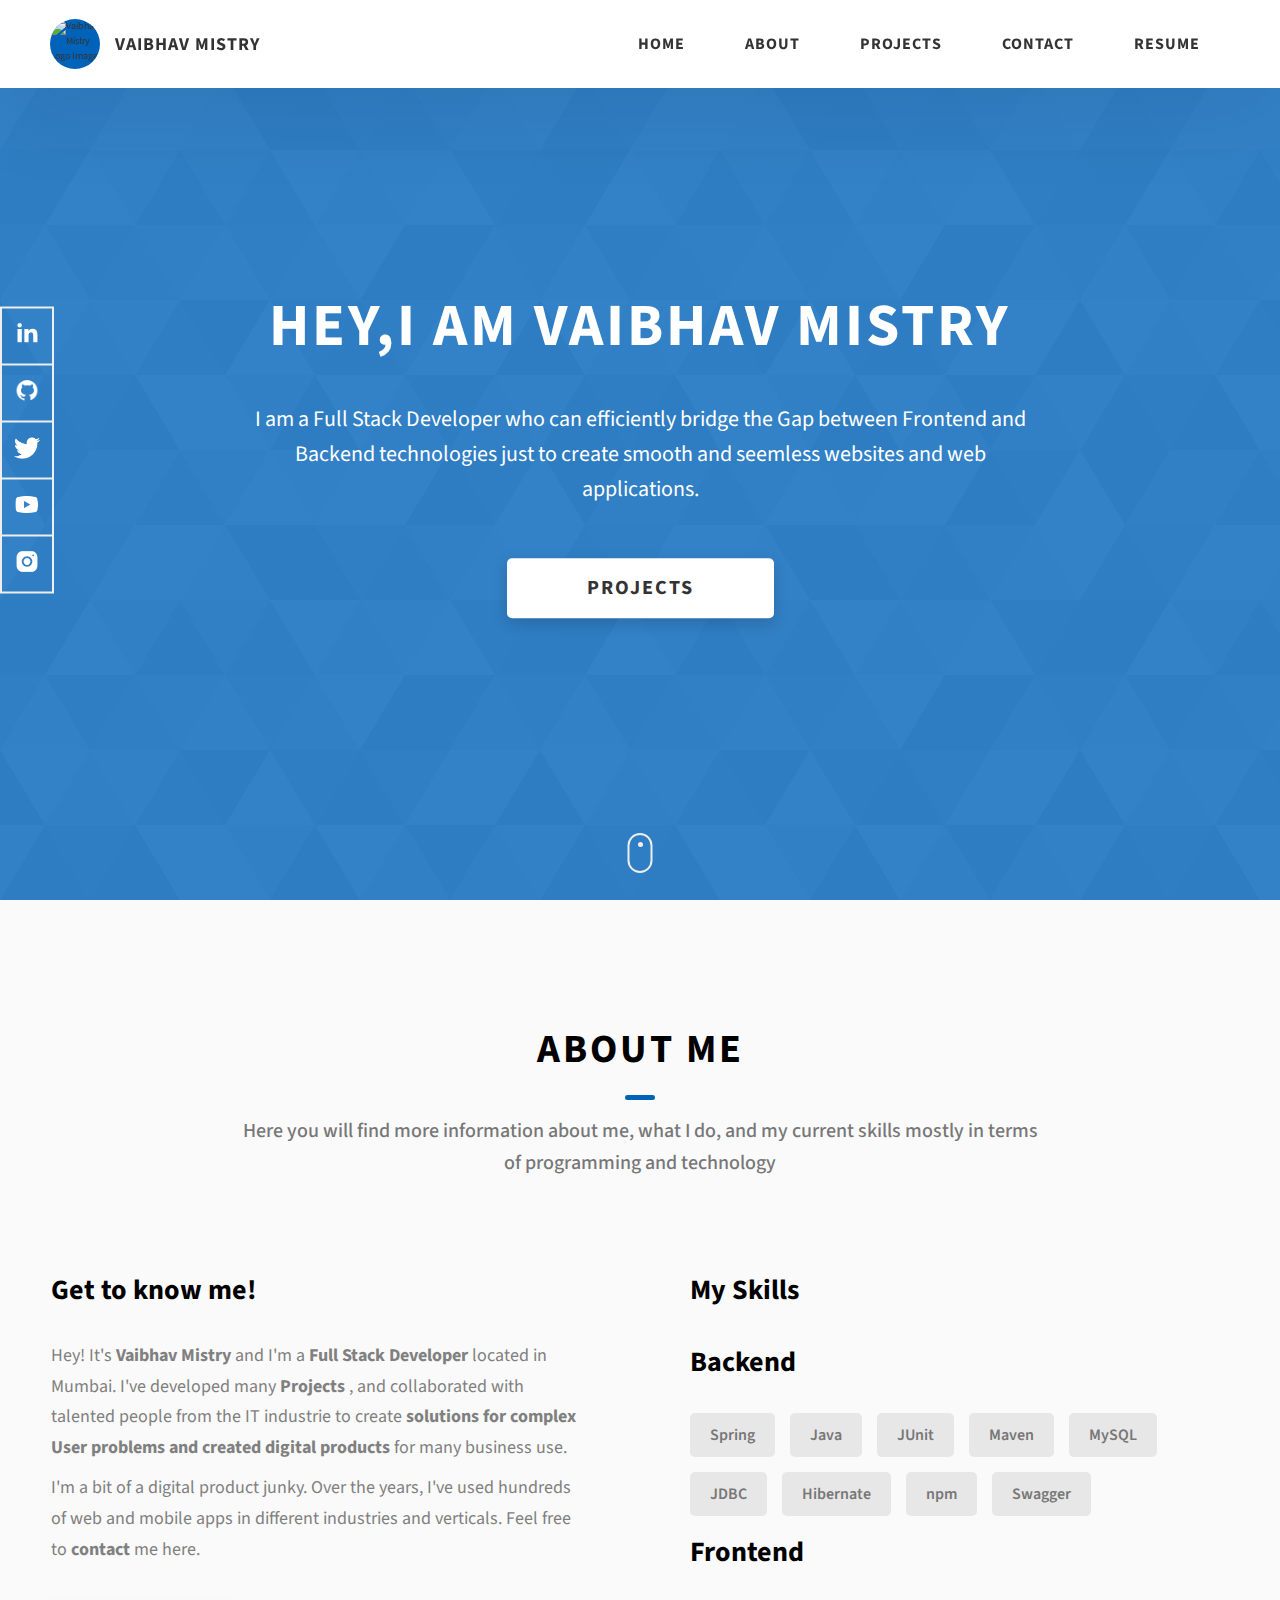
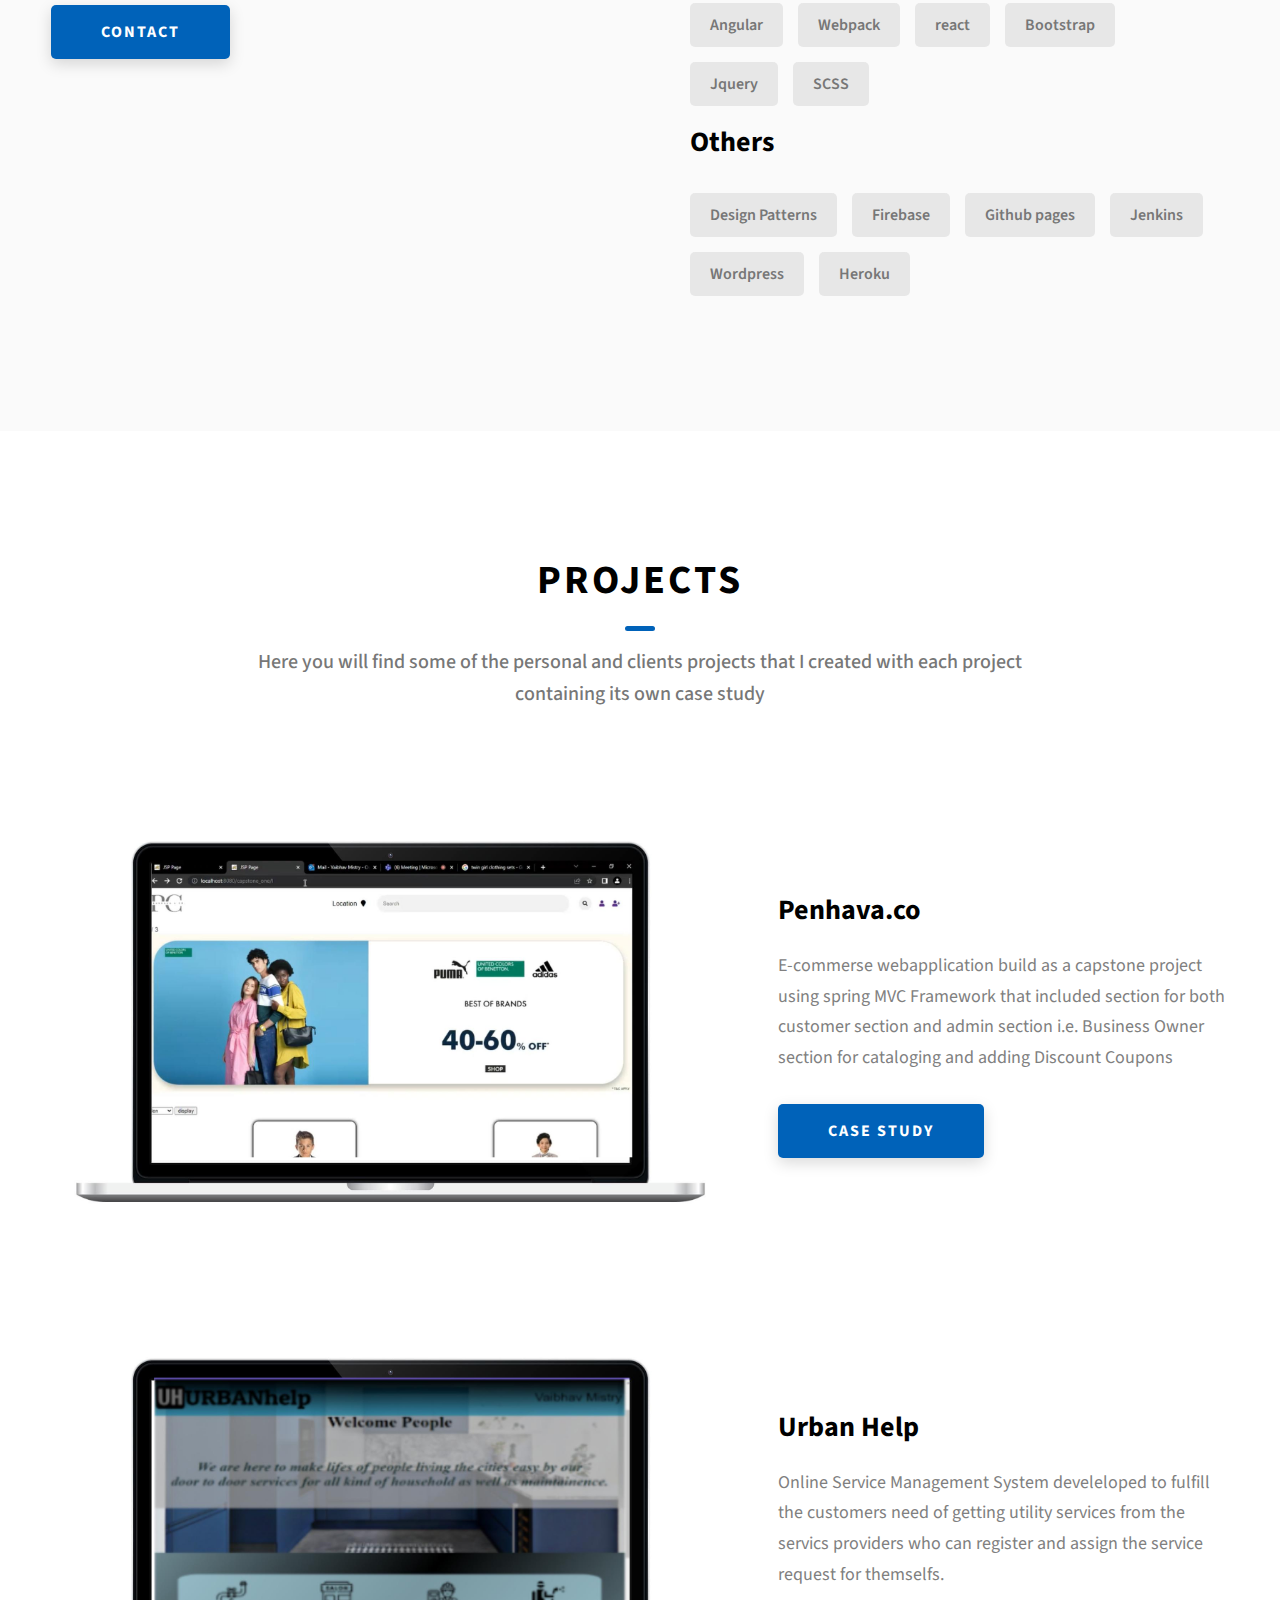
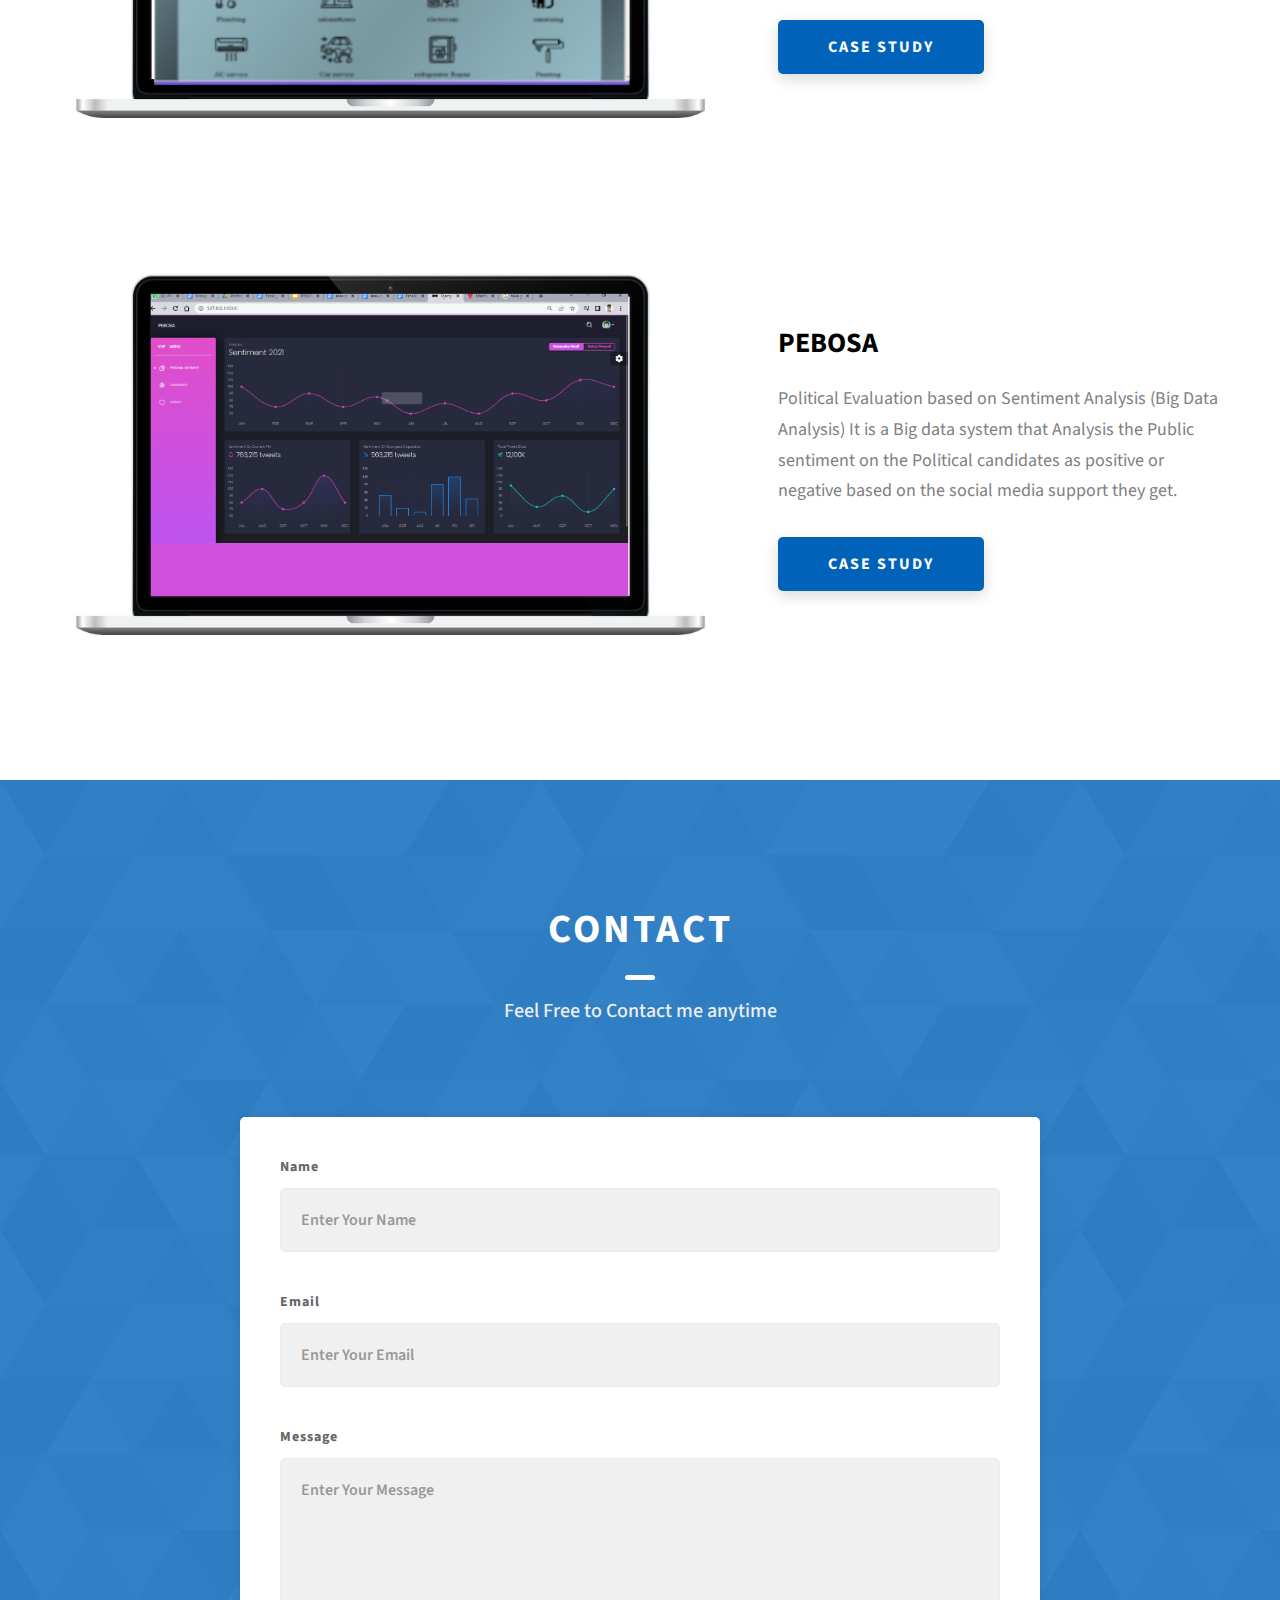
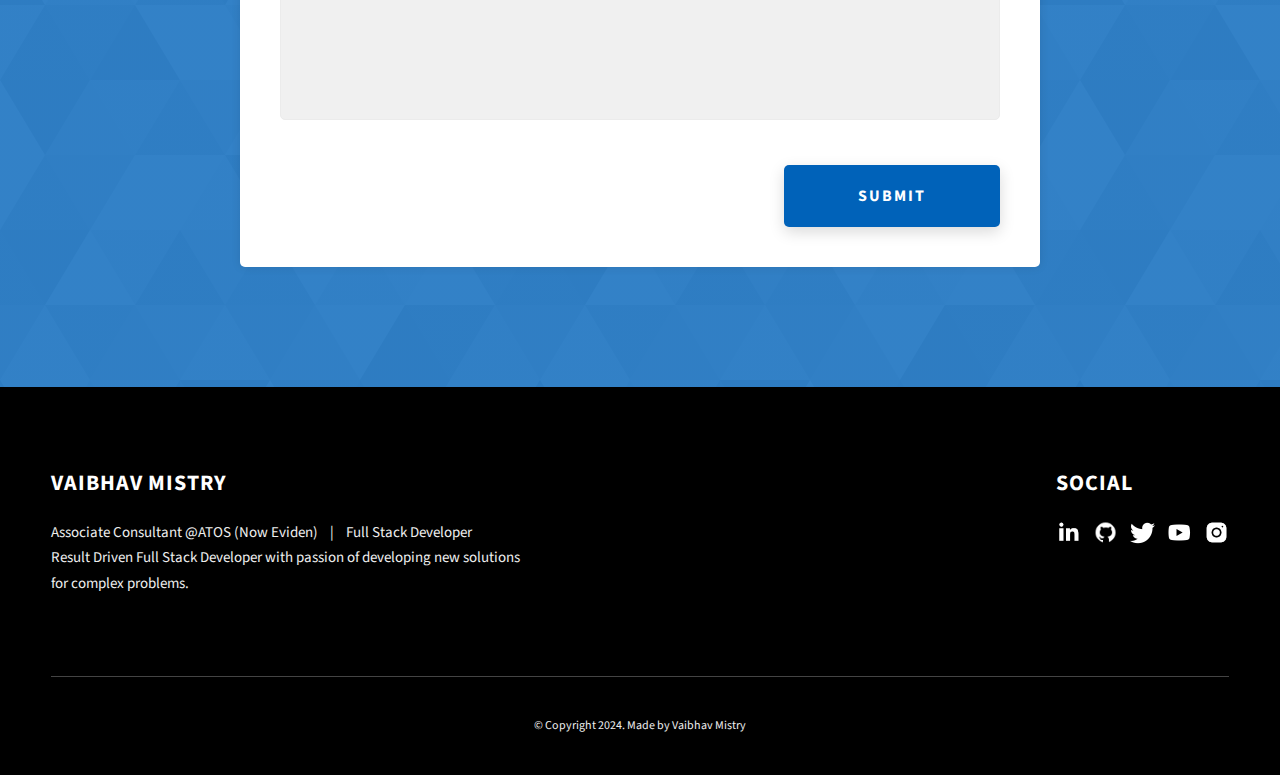
==== commit 89ac8fe9: "Contact Form and some final final touches" ====
--- a/index1.html
+++ b/index1.html
@@ -32,18 +32,18 @@
         <div class="header__main">
           <ul class="header__links">
             <li class="header__link-wrapper">
-              <a href="./index.html" class="header__link"> Home </a>
+              <a href="./index1.html" class="header__link"> Home </a>
             </li>
             <li class="header__link-wrapper">
-              <a href="./index.html#about" class="header__link">About </a>
+              <a href="./index1.html#about" class="header__link">About </a>
             </li>
             <li class="header__link-wrapper">
-              <a href="./index.html#projects" class="header__link">
+              <a href="./index1.html#projects" class="header__link">
                 Projects
               </a>
             </li>
             <li class="header__link-wrapper">
-              <a href="./index.html#contact" class="header__link"> Contact </a>
+              <a href="./index1.html#contact" class="header__link"> Contact </a>
             </li>
             <li class="header__link-wrapper">
               <a href="./index.html" class="header__link"> Resume </a>
@@ -347,8 +347,7 @@
         <h2 class="heading heading-sec heading-sec__mb-med">
           <span class="heading-sec__main heading-sec__main--lt">Contact</span>
           <span class="heading-sec__sub heading-sec__sub--lt">
-            Lorem ipsum dolor sit amet consectetur adipisicing elit. Hic facilis
-            tempora explicabo quae quod deserunt eius sapiente
+            Feel Free to Contact me anytime
           </span>
         </h2>
         <div class="contact__form-container">
@@ -387,7 +386,7 @@
                 id="message"
               ></textarea>
             </div>
-            <button type="submit" class="btn btn--theme contact__btn">
+            <button type="submit" class="btn btn--theme contact__btn" id="submit">
               Submit
             </button>
           </form>
@@ -456,5 +455,45 @@
     </footer>
 
     <script src="./index.js"></script>
+    <script type="module" >
+      // Import the functions you need from the SDKs you need
+  import { initializeApp } from "https://www.gstatic.com/firebasejs/10.11.1/firebase-app.js";
+  import { getDatabase, ref , set, get, child} from "https://www.gstatic.com/firebasejs/10.11.1/firebase-database.js";
+  import { getAnalytics } from "https://www.gstatic.com/firebasejs/10.11.1/firebase-analytics.js";
+  // TODO: Add SDKs for Firebase products that you want to use
+  // https://firebase.google.com/docs/web/setup#available-libraries
+
+  // Your web app's Firebase configuration
+  // For Firebase JS SDK v7.20.0 and later, measurementId is optional
+  const firebaseConfig = {
+    apiKey: "AIzaSyBQFtARrEkun3d946oIa9Ze4JEmyEsktgA",
+    authDomain: "contactme-c0a6f.firebaseapp.com",
+    projectId: "contactme-c0a6f",
+    storageBucket: "contactme-c0a6f.appspot.com",
+    messagingSenderId: "210696355469",
+    appId: "1:210696355469:web:c45928dd98c99b781cecc4",
+    measurementId: "G-8SBKLB7DMS"
+  };
+
+  // Initialize Firebase
+  const app = initializeApp(firebaseConfig);
+  const analytics = getAnalytics(app);
+
+
+  const db = getDatabase(app);
+
+
+  document.getElementById("submit").addEventListener('click',function(e){
+    e.preventDefault();    
+    set(ref(db, "user/" +document.getElementById("name").value),
+    {
+        name: document.getElementById("name").value,
+        email: document.getElementById("email").value,
+        Message : document.getElementById("message").value
+    });
+    alert("Message Received! I will Contact you soon");
+  });
+    </script>
+
   </body>
 </html>
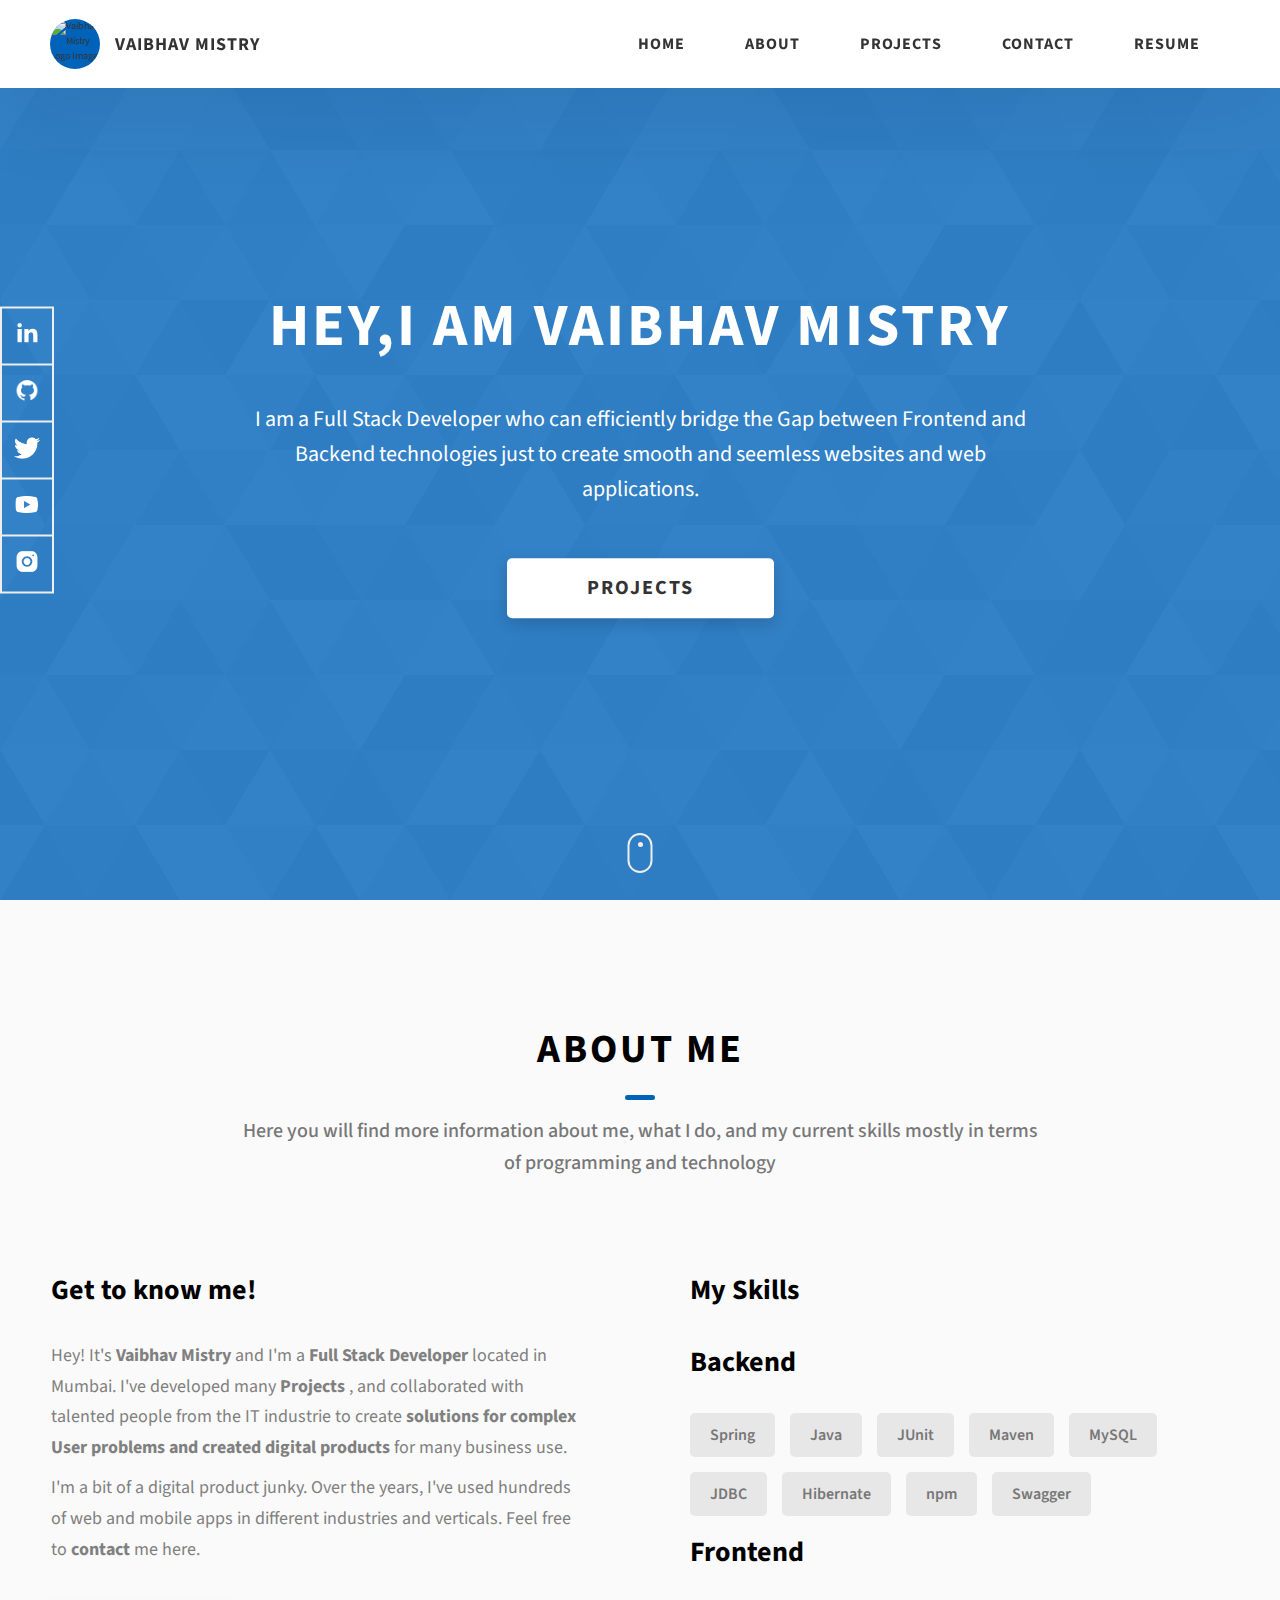
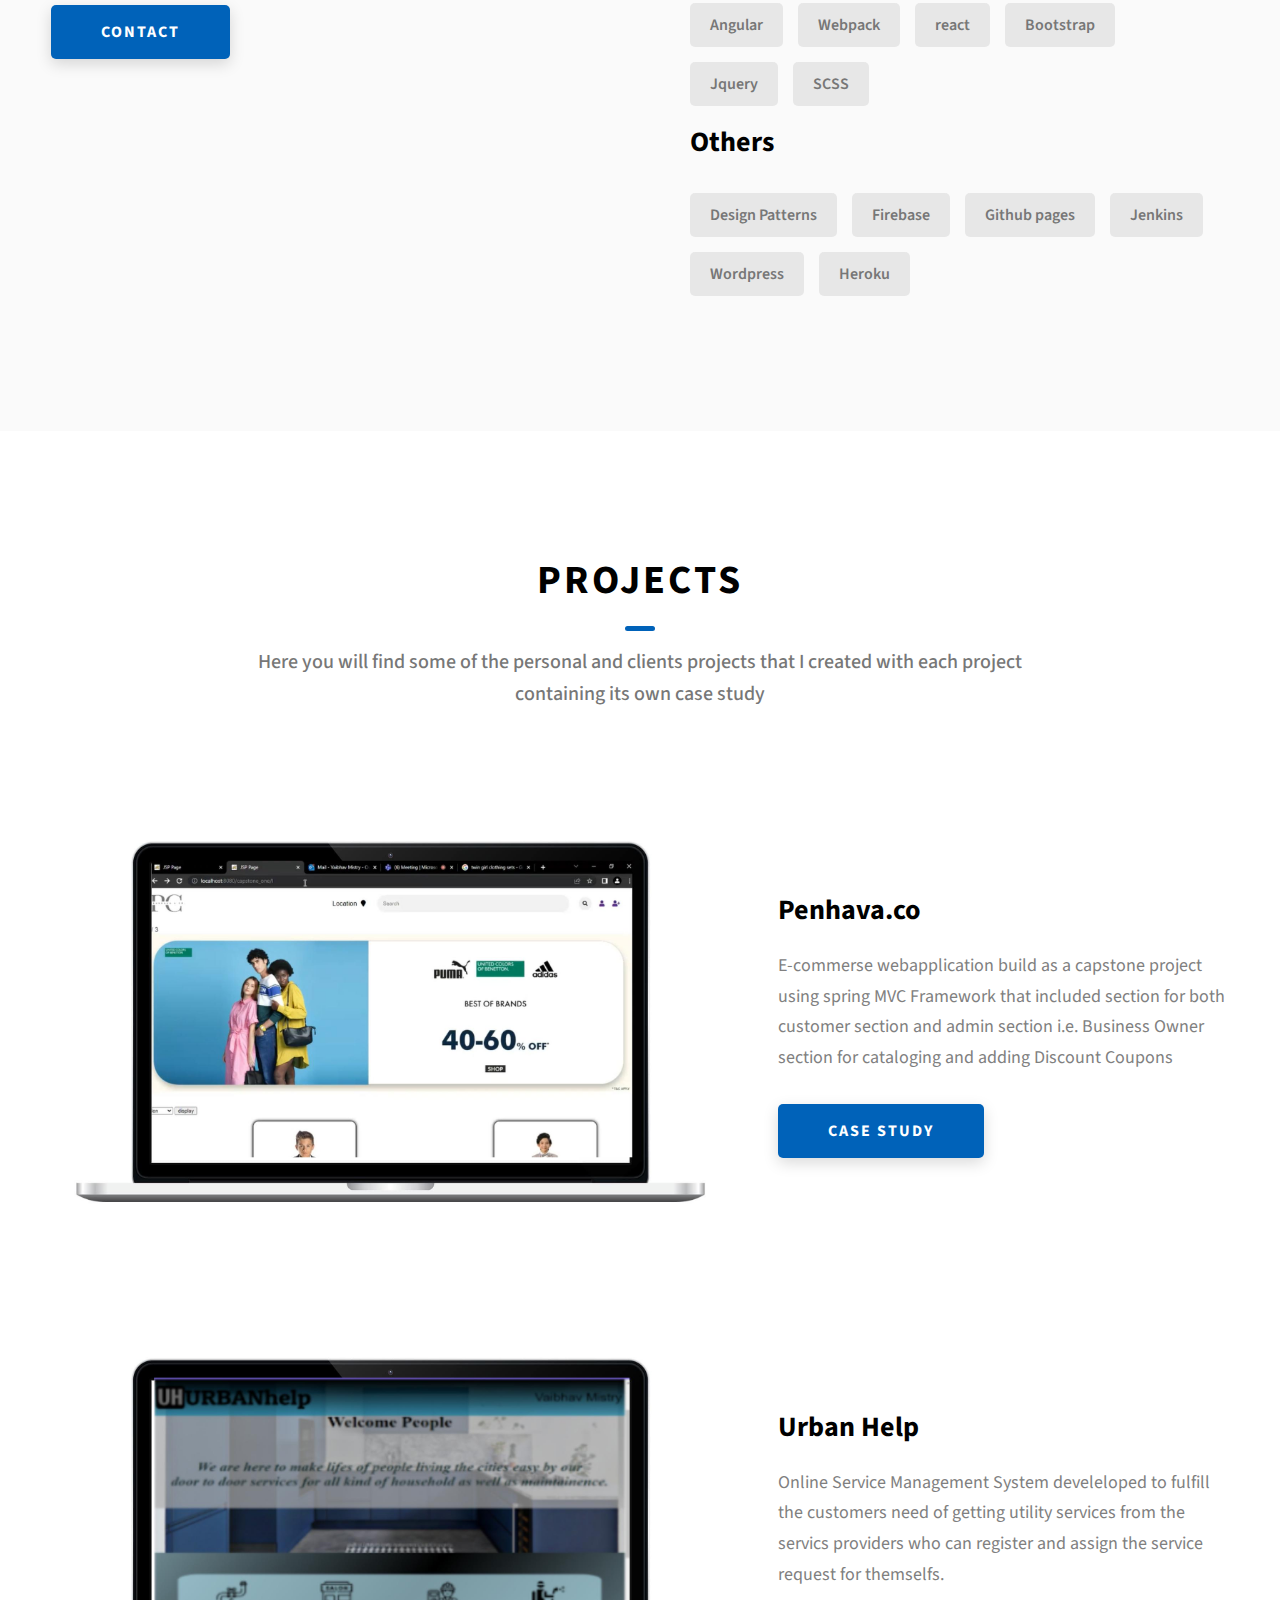
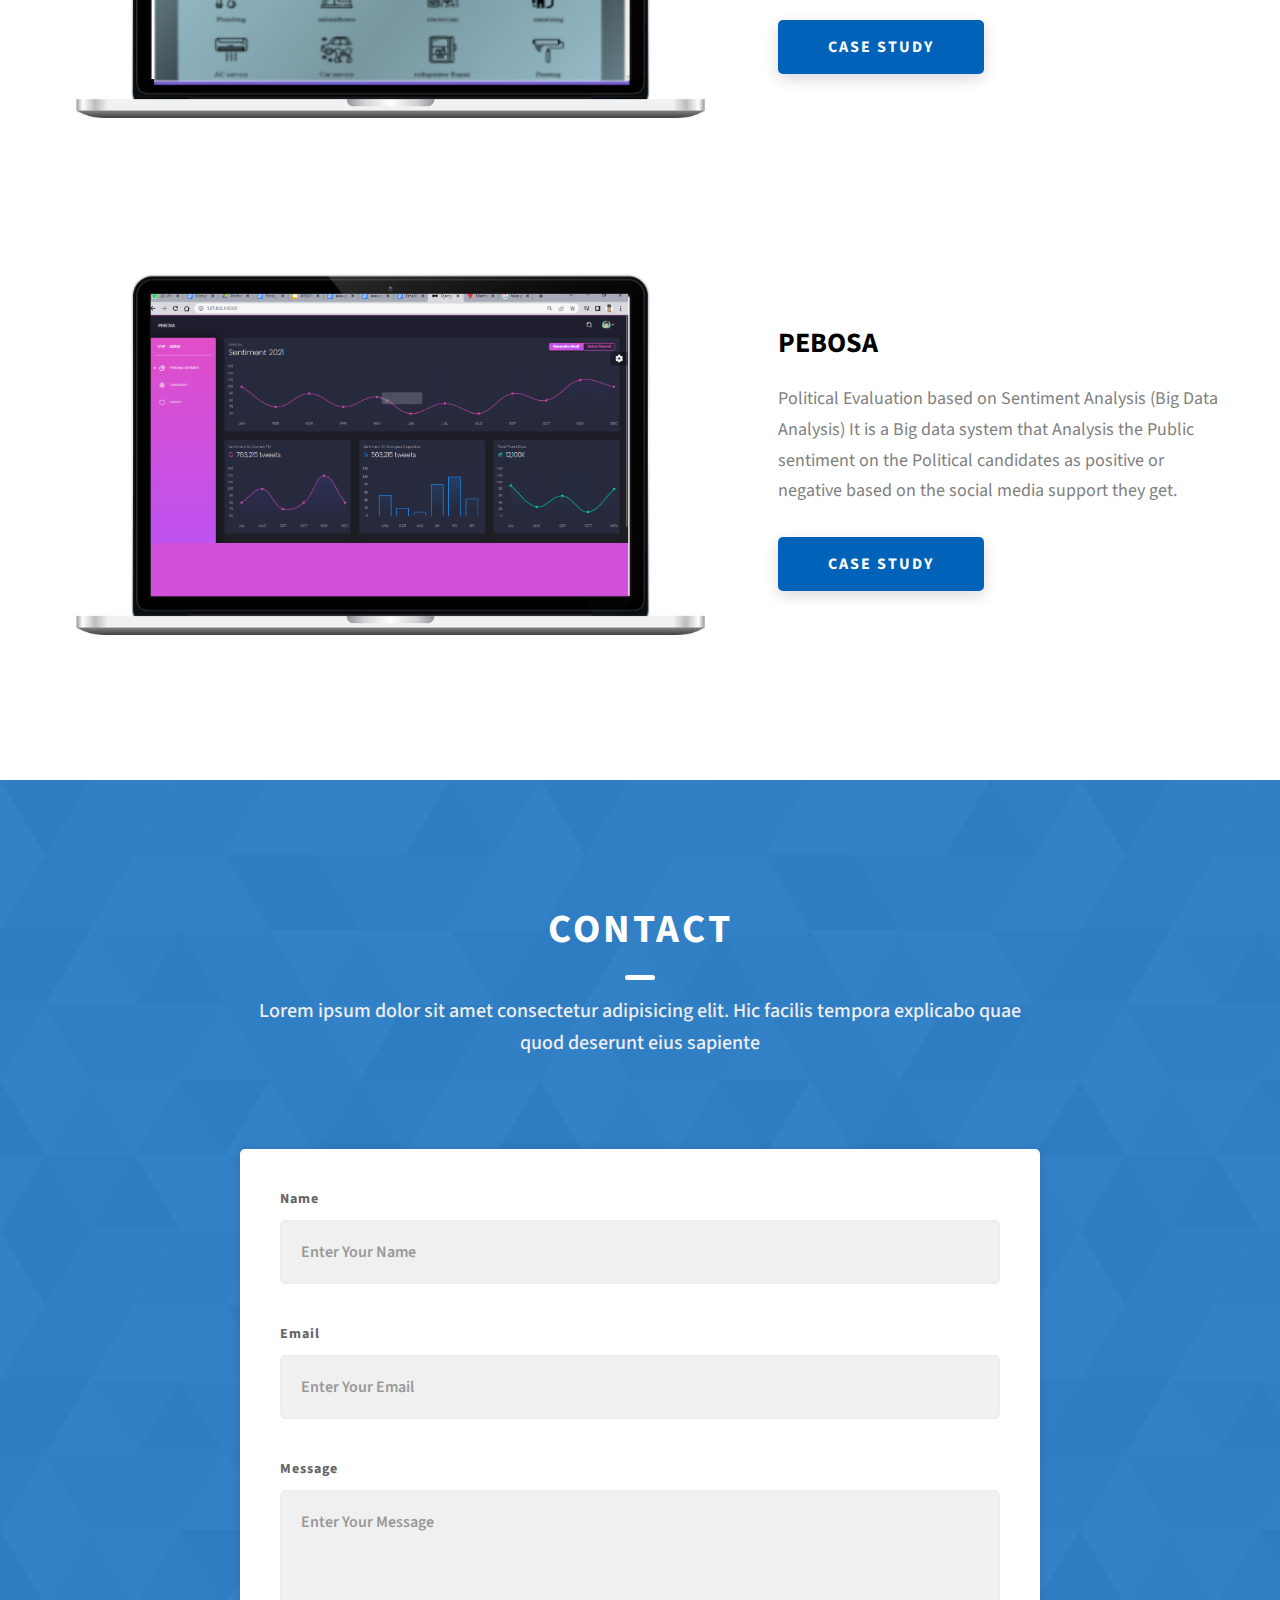
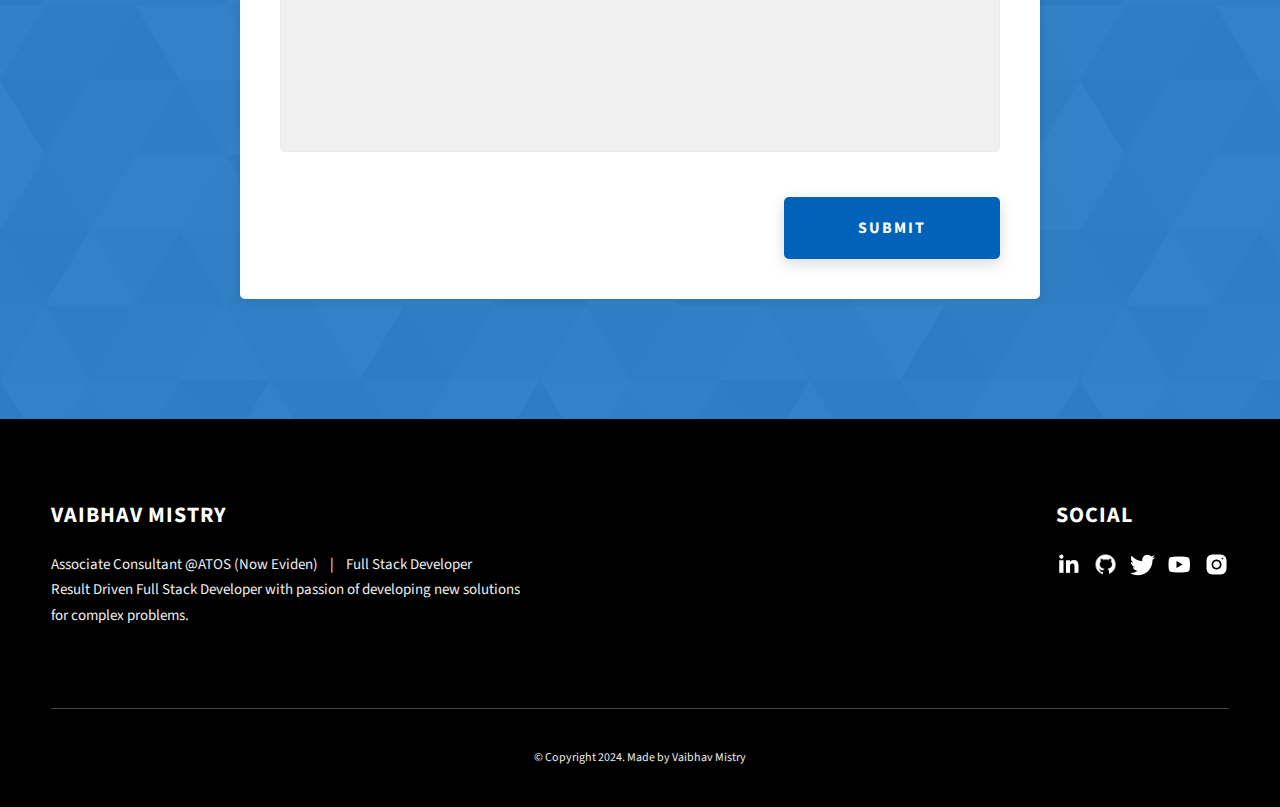
==== commit dce71086: "change same page navigation" ====
--- a/index1.html
+++ b/index1.html
@@ -99,7 +99,7 @@
           </p>
         </div>
         <div class="home-hero__cta">
-          <a href="./#projects" class="btn btn--bg">Projects</a>
+          <a href="#projects" class="btn btn--bg">Projects</a>
         </div>
       </div>
       <div class="home-hero__socials">
@@ -187,7 +187,7 @@
                 <strong>contact</strong> me here.
               </p>
             </div>
-            <a href="./#contact" class="btn btn--med btn--theme dynamicBgClr"
+            <a href="#contact" class="btn btn--med btn--theme dynamicBgClr"
               >Contact</a
             >
           </div>
@@ -347,7 +347,8 @@
         <h2 class="heading heading-sec heading-sec__mb-med">
           <span class="heading-sec__main heading-sec__main--lt">Contact</span>
           <span class="heading-sec__sub heading-sec__sub--lt">
-            Feel Free to Contact me anytime
+            Lorem ipsum dolor sit amet consectetur adipisicing elit. Hic facilis
+            tempora explicabo quae quod deserunt eius sapiente
           </span>
         </h2>
         <div class="contact__form-container">
@@ -386,7 +387,7 @@
                 id="message"
               ></textarea>
             </div>
-            <button type="submit" class="btn btn--theme contact__btn" id="submit">
+            <button type="submit" class="btn btn--theme contact__btn">
               Submit
             </button>
           </form>
@@ -455,45 +456,5 @@
     </footer>
 
     <script src="./index.js"></script>
-    <script type="module" >
-      // Import the functions you need from the SDKs you need
-  import { initializeApp } from "https://www.gstatic.com/firebasejs/10.11.1/firebase-app.js";
-  import { getDatabase, ref , set, get, child} from "https://www.gstatic.com/firebasejs/10.11.1/firebase-database.js";
-  import { getAnalytics } from "https://www.gstatic.com/firebasejs/10.11.1/firebase-analytics.js";
-  // TODO: Add SDKs for Firebase products that you want to use
-  // https://firebase.google.com/docs/web/setup#available-libraries
-
-  // Your web app's Firebase configuration
-  // For Firebase JS SDK v7.20.0 and later, measurementId is optional
-  const firebaseConfig = {
-    apiKey: "AIzaSyBQFtARrEkun3d946oIa9Ze4JEmyEsktgA",
-    authDomain: "contactme-c0a6f.firebaseapp.com",
-    projectId: "contactme-c0a6f",
-    storageBucket: "contactme-c0a6f.appspot.com",
-    messagingSenderId: "210696355469",
-    appId: "1:210696355469:web:c45928dd98c99b781cecc4",
-    measurementId: "G-8SBKLB7DMS"
-  };
-
-  // Initialize Firebase
-  const app = initializeApp(firebaseConfig);
-  const analytics = getAnalytics(app);
-
-
-  const db = getDatabase(app);
-
-
-  document.getElementById("submit").addEventListener('click',function(e){
-    e.preventDefault();    
-    set(ref(db, "user/" +document.getElementById("name").value),
-    {
-        name: document.getElementById("name").value,
-        email: document.getElementById("email").value,
-        Message : document.getElementById("message").value
-    });
-    alert("Message Received! I will Contact you soon");
-  });
-    </script>
-
   </body>
 </html>
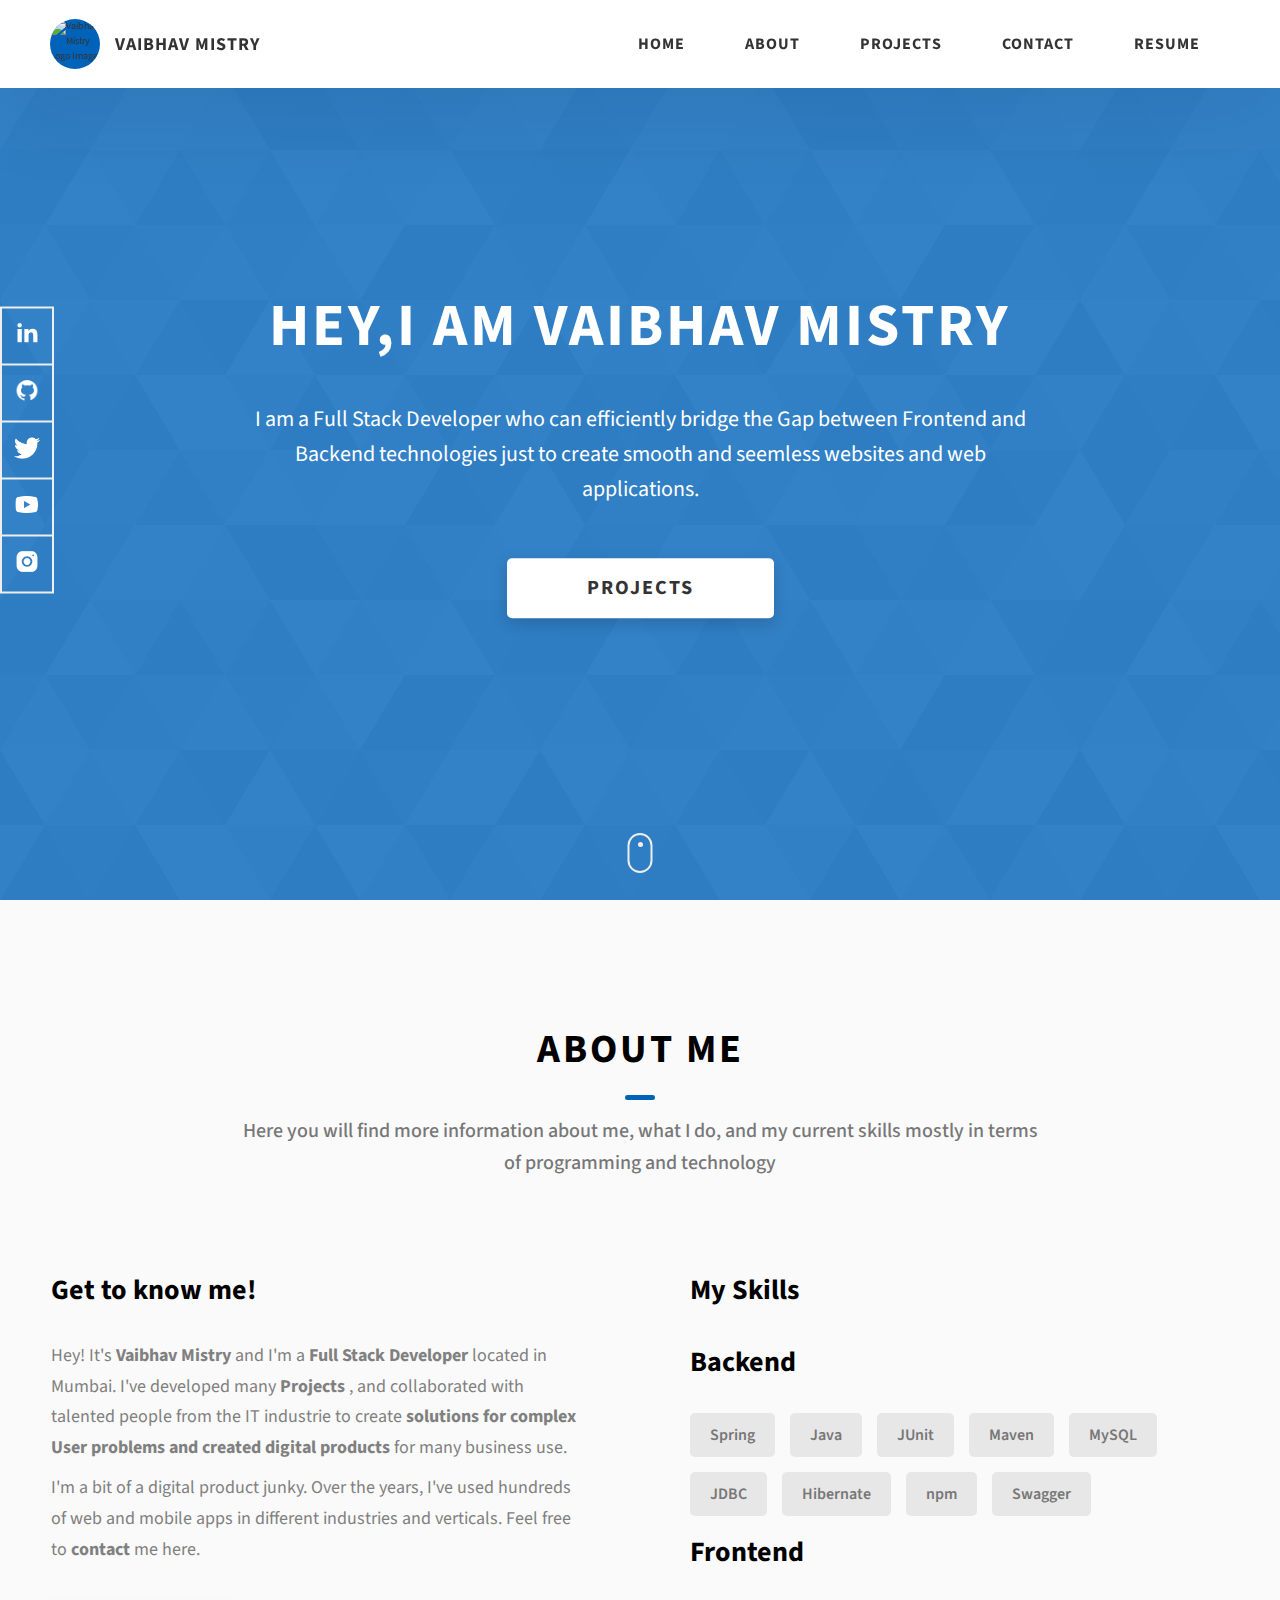
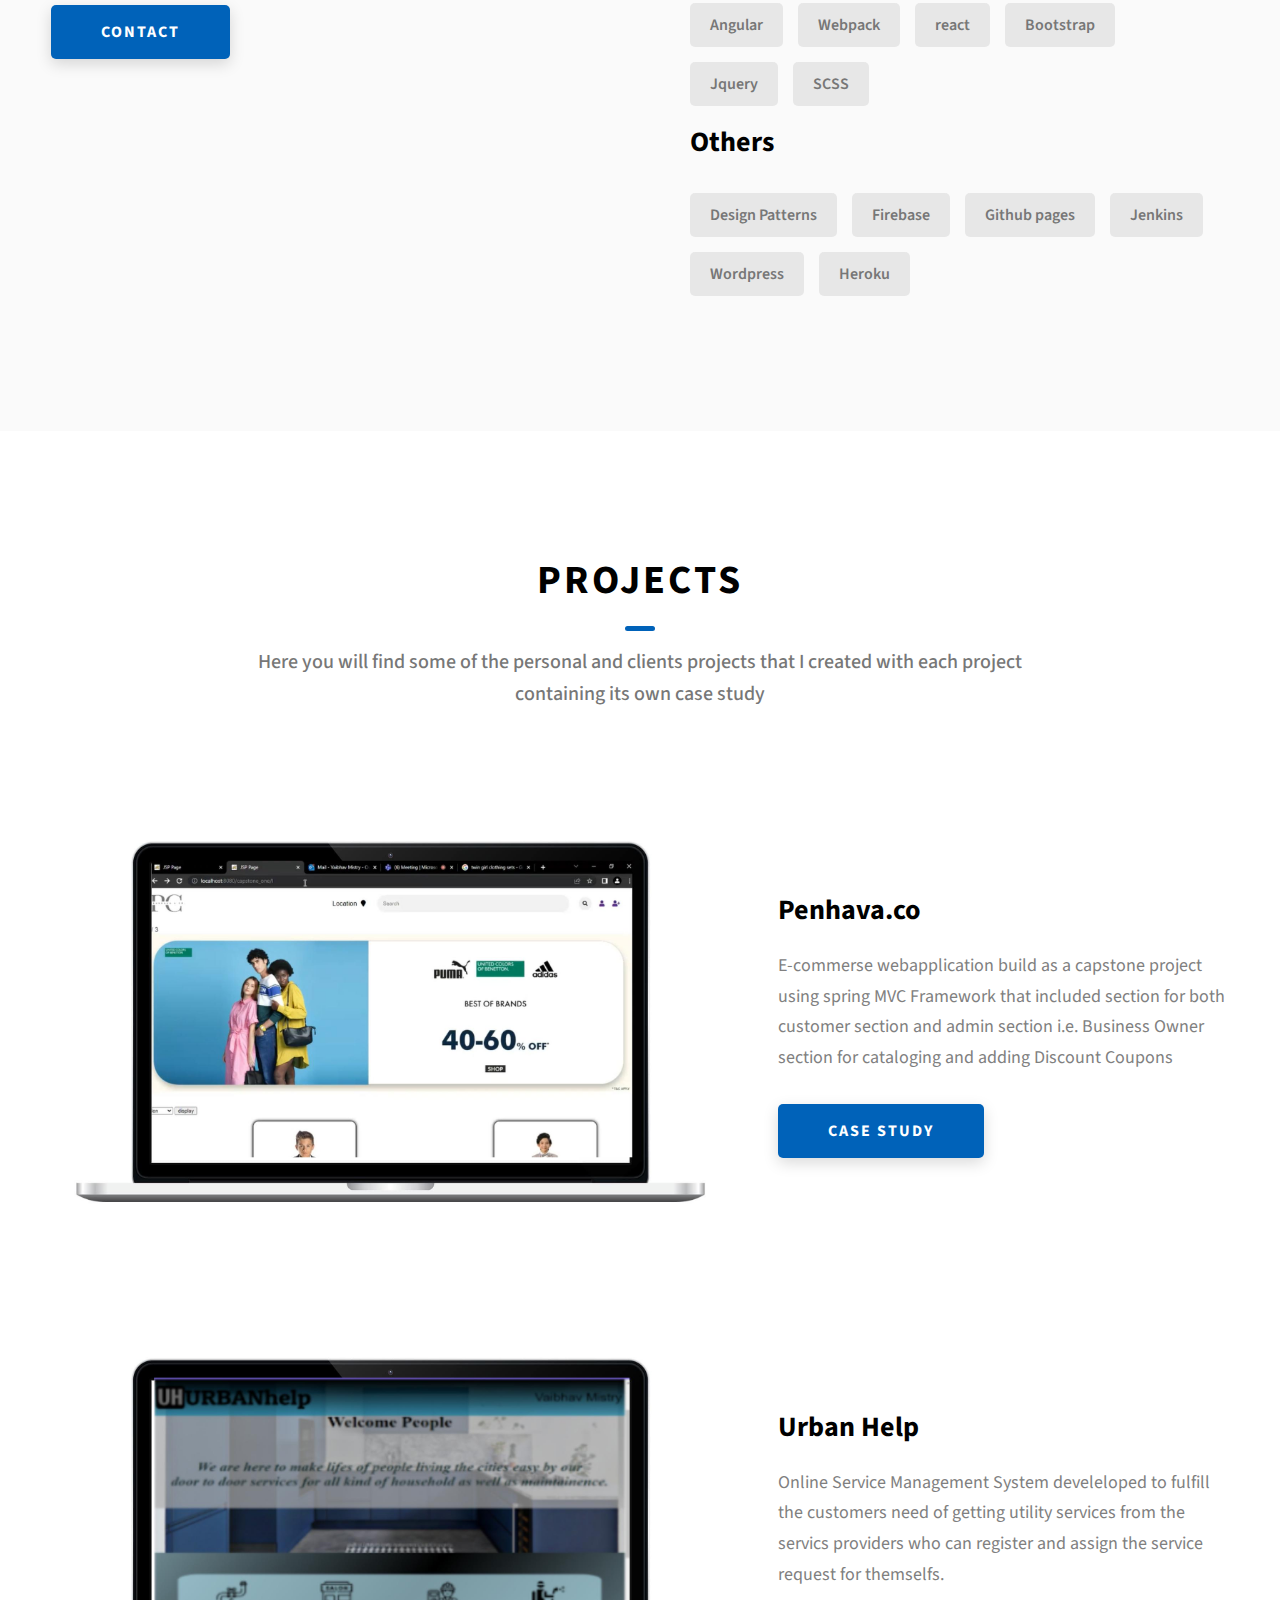
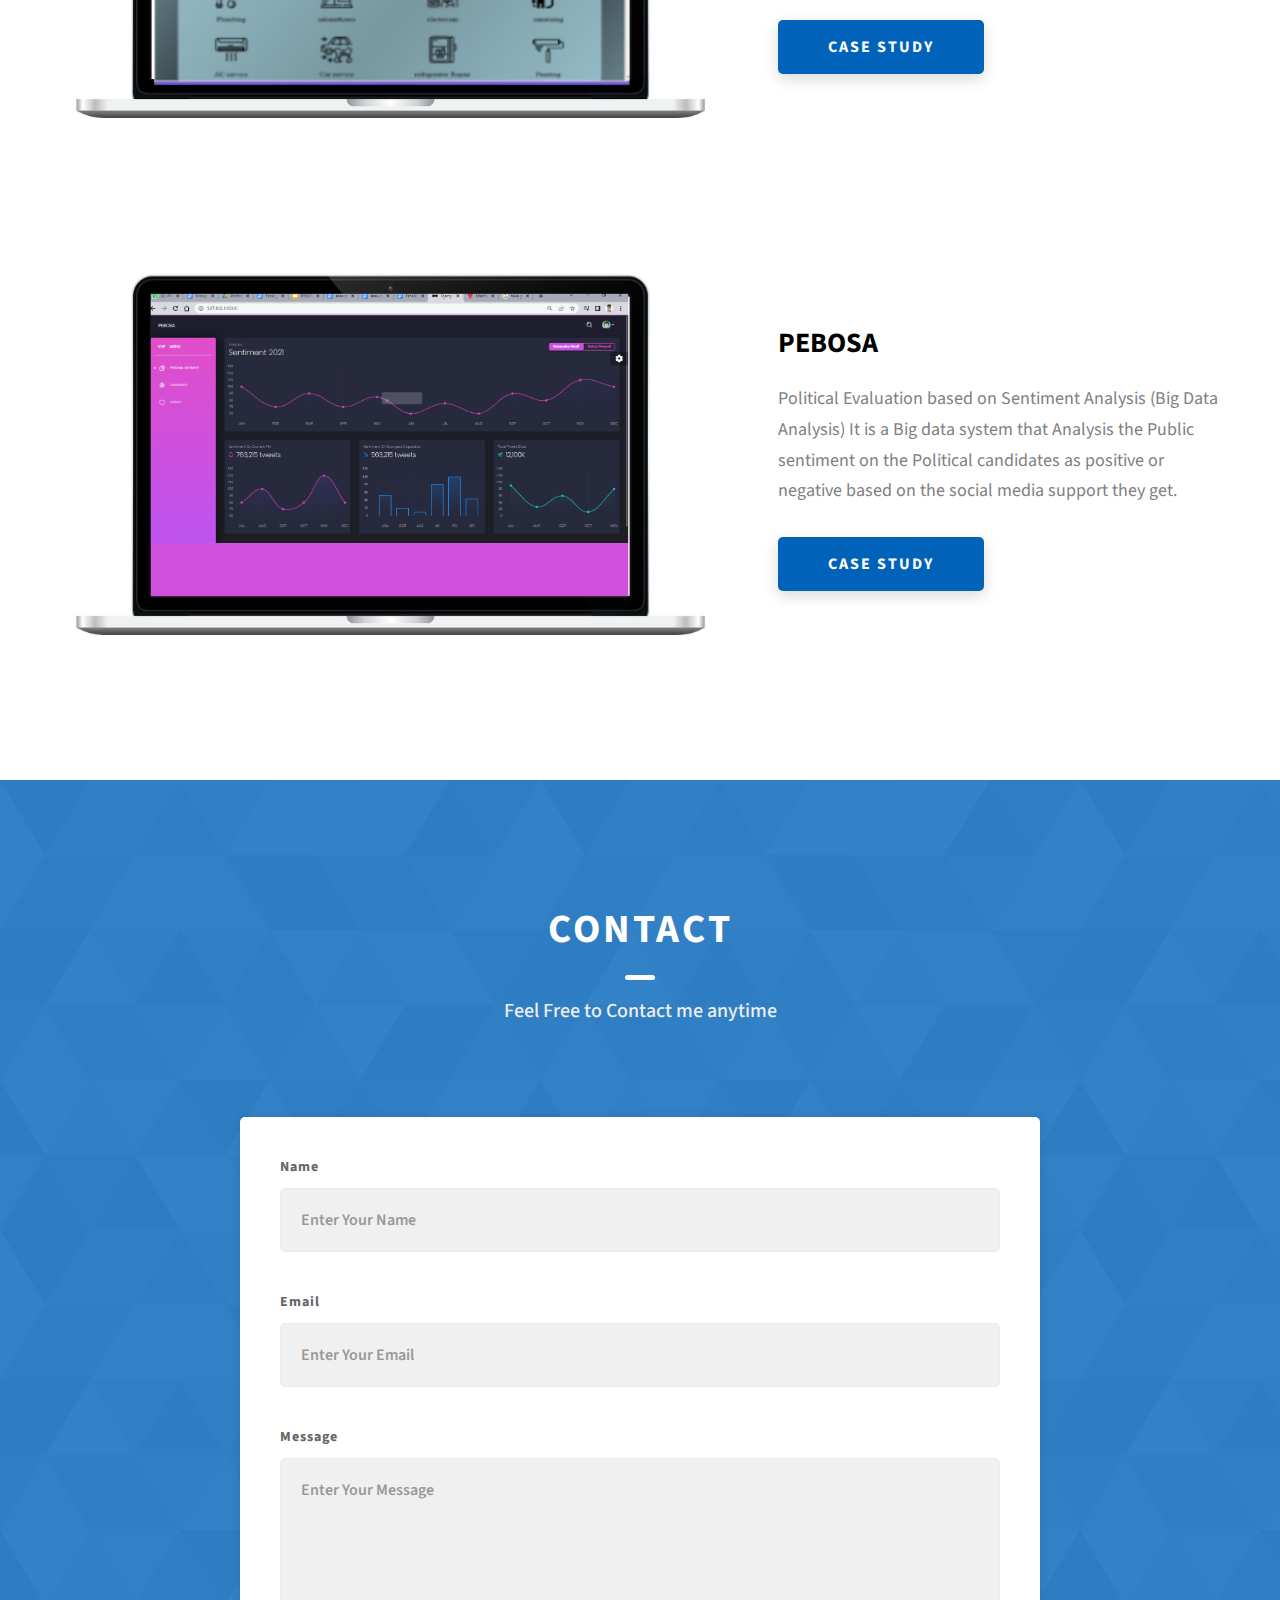
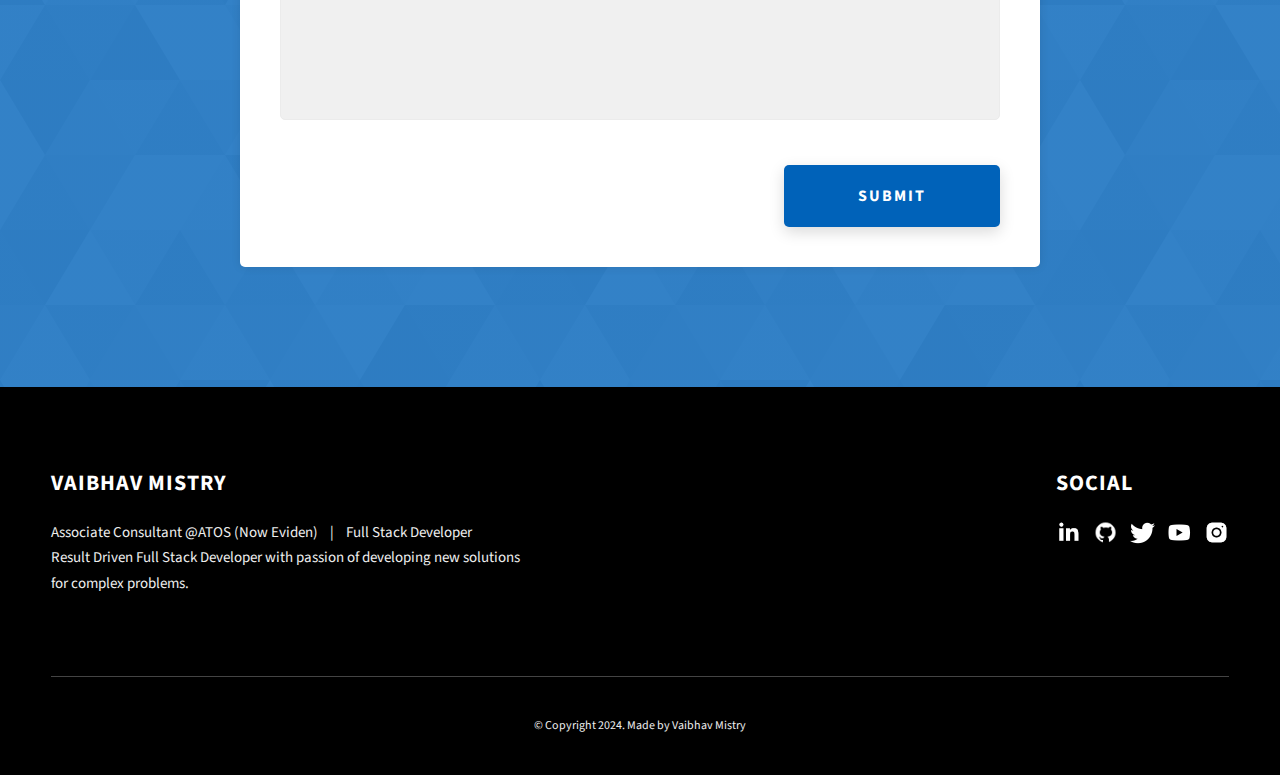
==== commit 8357f130: "Merge branch 'gh-pages' of https://github.com/vaibhav2620/Vaibhav-Mistry into gh-pages" ====
--- a/index1.html
+++ b/index1.html
@@ -347,8 +347,7 @@
         <h2 class="heading heading-sec heading-sec__mb-med">
           <span class="heading-sec__main heading-sec__main--lt">Contact</span>
           <span class="heading-sec__sub heading-sec__sub--lt">
-            Lorem ipsum dolor sit amet consectetur adipisicing elit. Hic facilis
-            tempora explicabo quae quod deserunt eius sapiente
+            Feel Free to Contact me anytime
           </span>
         </h2>
         <div class="contact__form-container">
@@ -387,7 +386,7 @@
                 id="message"
               ></textarea>
             </div>
-            <button type="submit" class="btn btn--theme contact__btn">
+            <button type="submit" class="btn btn--theme contact__btn" id="submit">
               Submit
             </button>
           </form>
@@ -456,5 +455,45 @@
     </footer>
 
     <script src="./index.js"></script>
+    <script type="module" >
+      // Import the functions you need from the SDKs you need
+  import { initializeApp } from "https://www.gstatic.com/firebasejs/10.11.1/firebase-app.js";
+  import { getDatabase, ref , set, get, child} from "https://www.gstatic.com/firebasejs/10.11.1/firebase-database.js";
+  import { getAnalytics } from "https://www.gstatic.com/firebasejs/10.11.1/firebase-analytics.js";
+  // TODO: Add SDKs for Firebase products that you want to use
+  // https://firebase.google.com/docs/web/setup#available-libraries
+
+  // Your web app's Firebase configuration
+  // For Firebase JS SDK v7.20.0 and later, measurementId is optional
+  const firebaseConfig = {
+    apiKey: "AIzaSyBQFtARrEkun3d946oIa9Ze4JEmyEsktgA",
+    authDomain: "contactme-c0a6f.firebaseapp.com",
+    projectId: "contactme-c0a6f",
+    storageBucket: "contactme-c0a6f.appspot.com",
+    messagingSenderId: "210696355469",
+    appId: "1:210696355469:web:c45928dd98c99b781cecc4",
+    measurementId: "G-8SBKLB7DMS"
+  };
+
+  // Initialize Firebase
+  const app = initializeApp(firebaseConfig);
+  const analytics = getAnalytics(app);
+
+
+  const db = getDatabase(app);
+
+
+  document.getElementById("submit").addEventListener('click',function(e){
+    e.preventDefault();    
+    set(ref(db, "user/" +document.getElementById("name").value),
+    {
+        name: document.getElementById("name").value,
+        email: document.getElementById("email").value,
+        Message : document.getElementById("message").value
+    });
+    alert("Message Received! I will Contact you soon");
+  });
+    </script>
+
   </body>
 </html>
